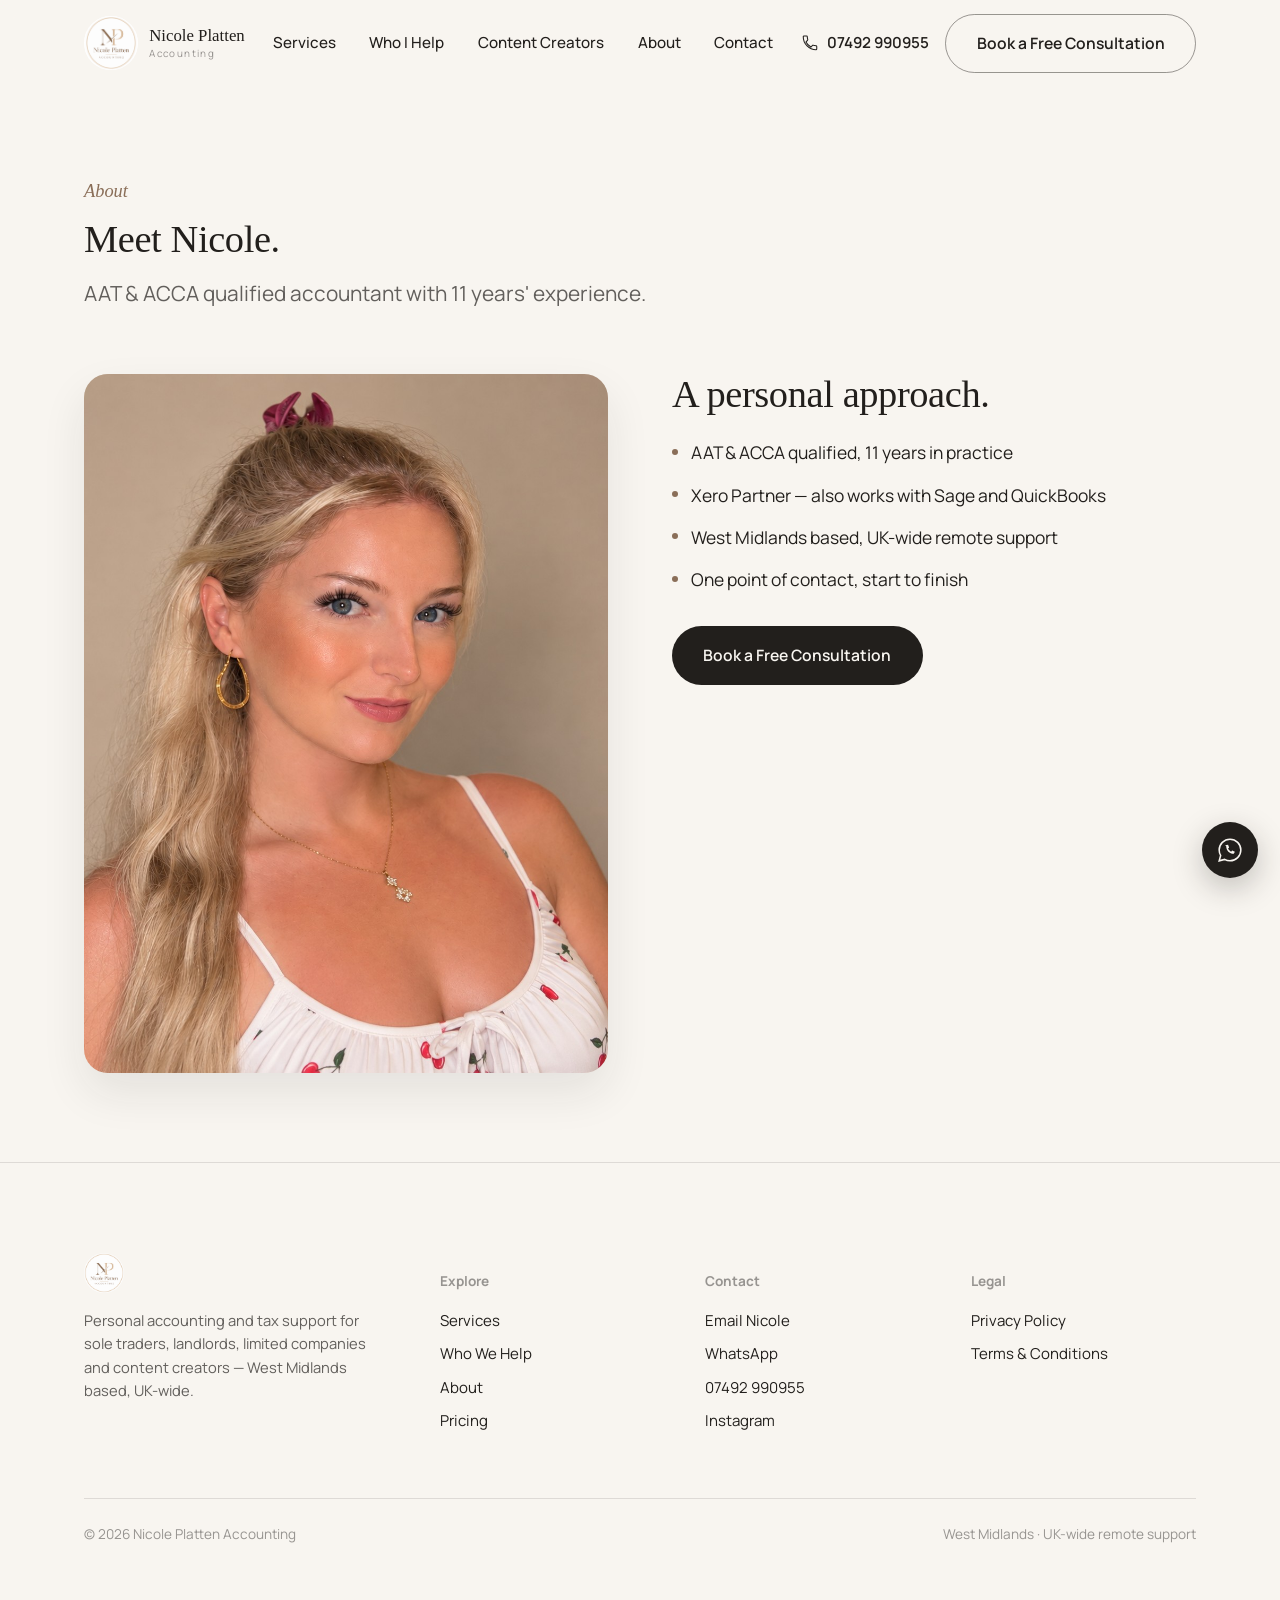
==== about.html @ aeb6a68a "Add files via upload" ====
<!DOCTYPE html>
<html lang="en-GB">
<head>
<meta charset="UTF-8">
<meta name="viewport" content="width=device-width, initial-scale=1">
<title>About Nicole | Nicole Platten Accounting</title>
<meta name="description" content="AAT & ACCA qualified accountant with 11 years' experience, based in the West Midlands and supporting clients UK-wide.">
<link rel="canonical" href="https://nicoleplattenaccounting.co.uk/about.html">
<meta name="theme-color" content="#F8F5F0">
<link rel="stylesheet" href="styles.css">
</head>
<body>
<a class="skip-link" href="#main">Skip to main content</a>
<header class="site-header">
  <div class="container">
    <a class="brand" href="index.html">
      <img src="assets/logo.png" alt="Nicole Platten Accounting logo" width="42" height="42">
      <span class="brand-word">Nicole Platten<span>Accounting</span></span>
    </a>
    <nav class="nav" aria-label="Primary">
      <a href="services.html">Services</a>
      <a href="who-we-help.html">Who I Help</a>
      <a href="content-creators.html">Content Creators</a>
      <a href="about.html">About</a>
      <a href="contact.html">Contact</a>
    </nav>
    <div class="header-actions">
      <a class="header-phone" href="tel:+447492990955" aria-label="Call Nicole on 07492 990955">
        <svg width="18" height="18" viewBox="0 0 24 24" fill="none"><path d="M6.6 10.8c1.4 2.8 3.8 5.1 6.6 6.6l2.2-2.2c.3-.3.7-.4 1-.2 1.1.4 2.3.6 3.6.6.6 0 1 .4 1 1V20c0 .6-.4 1-1 1C10.9 21 3 13.1 3 3.6c0-.6.4-1 1-1h3.4c.6 0 1 .4 1 1 0 1.3.2 2.5.6 3.6.1.4 0 .8-.2 1L6.6 10.8z" stroke="currentColor" stroke-width="1.4"/></svg>
        <span>07492 990955</span>
      </a>
      <a class="btn btn-secondary" href="contact.html">Book a Free Consultation</a>
      <button class="nav-toggle" aria-label="Open menu" aria-expanded="false">
        <svg width="26" height="18" viewBox="0 0 26 18" fill="none"><path d="M0 1H26" stroke="#221F1C" stroke-width="1.6"/><path d="M0 9H26" stroke="#221F1C" stroke-width="1.6"/><path d="M0 17H26" stroke="#221F1C" stroke-width="1.6"/></svg>
      </button>
    </div>
  </div>
</header>

<div class="mobile-nav" aria-hidden="true">
  <div class="mobile-nav-top">
    <a class="brand" href="index.html">
      <img src="assets/logo.png" alt="" width="36" height="36">
    </a>
    <button class="mobile-nav-close" aria-label="Close menu">
      <svg width="20" height="20" viewBox="0 0 20 20"><path d="M1 1L19 19M19 1L1 19" stroke="#221F1C" stroke-width="1.6"/></svg>
    </button>
  </div>
  <nav aria-label="Mobile">
    <a href="services.html">Services</a>
    <a href="who-we-help.html">Who I Help</a>
    <a href="content-creators.html">Content Creators</a>
    <a href="about.html">About</a>
    <a href="contact.html">Contact</a>
  </nav>
  <a class="header-phone" href="tel:+447492990955" style="margin-top:1.5rem;">
    <svg width="18" height="18" viewBox="0 0 24 24" fill="none"><path d="M6.6 10.8c1.4 2.8 3.8 5.1 6.6 6.6l2.2-2.2c.3-.3.7-.4 1-.2 1.1.4 2.3.6 3.6.6.6 0 1 .4 1 1V20c0 .6-.4 1-1 1C10.9 21 3 13.1 3 3.6c0-.6.4-1 1-1h3.4c.6 0 1 .4 1 1 0 1.3.2 2.5.6 3.6.1.4 0 .8-.2 1L6.6 10.8z" stroke="currentColor" stroke-width="1.4"/></svg>
    <span>07492 990955</span>
  </a>
  <a class="btn btn-primary" href="contact.html" style="margin-top:1rem;">Book a Free Consultation</a>
</div>

<main id="main">

  <section class="page-hero">
    <div class="container">
      <p class="eyebrow">About</p>
      <h1>Meet Nicole.</h1>
      <p class="lede">AAT &amp; ACCA qualified accountant with 11 years' experience.</p>
    </div>
  </section>
  <section class="section" style="padding-top:0;">
    <div class="container two-col">
      <div class="reveal">
        <div class="about-photo">
          <img src="assets/nicole-about.jpg" alt="Nicole Platten" onerror="this.style.display='none'; this.parentElement.classList.add('img-fallback')">
          <span class="initials" aria-hidden="true">NP</span>
        </div>
      </div>
      <div class="reveal">
        <h2>A personal approach.</h2>
        <ul class="plain-list">
          <li>AAT &amp; ACCA qualified, 11 years in practice</li>
          <li>Xero Partner — also works with Sage and QuickBooks</li>
          <li>West Midlands based, UK-wide remote support</li>
          <li>One point of contact, start to finish</li>
        </ul>
        <a class="btn btn-primary" href="contact.html" style="margin-top:2rem;">Book a Free Consultation</a>
      </div>
    </div>
  </section>

</main>
<footer class="site-footer">
  <div class="container">
    <div class="footer-grid">
      <div class="footer-brand">
        <img src="assets/logo.png" alt="Nicole Platten Accounting" width="40" height="40" style="border-radius:50%;">
        <p>Personal accounting and tax support for sole traders, landlords, limited companies and content creators — West Midlands based, UK-wide.</p>
      </div>
      <div><h4>Explore</h4><ul>
        <li><a href="services.html">Services</a></li>
        <li><a href="who-we-help.html">Who We Help</a></li>
        <li><a href="about.html">About</a></li>
        <li><a href="pricing.html">Pricing</a></li>
      </ul></div>
      <div><h4>Contact</h4><ul>
        <li><a href="mailto:nicoleplatten@outlook.com">Email Nicole</a></li>
        <li><a href="https://wa.me/447492990955">WhatsApp</a></li>
        <li><a href="tel:+447492990955">07492 990955</a></li>
        <li><a href="https://instagram.com/nicoleplattenaccounting">Instagram</a></li>
      </ul></div>
      <div><h4>Legal</h4><ul>
        <li><a href="privacy.html">Privacy Policy</a></li>
        <li><a href="terms.html">Terms &amp; Conditions</a></li>
      </ul></div>
    </div>
    <div class="footer-bottom">
      <span>© <span data-year></span> Nicole Platten Accounting</span>
      <span>West Midlands · UK-wide remote support</span>
    </div>
  </div>
</footer>

<a class="float-wa" href="https://wa.me/447492990955?text=Hi%20Nicole%2C%20I%27d%20like%20to%20book%20a%20consultation" aria-label="WhatsApp Nicole">
  <svg width="26" height="26" viewBox="0 0 24 24" fill="none"><path d="M12 2C6.48 2 2 6.48 2 12c0 1.85.5 3.58 1.36 5.07L2 22l5.06-1.33A9.94 9.94 0 0012 22c5.52 0 10-4.48 10-10S17.52 2 12 2z" stroke="currentColor" stroke-width="1.4"/><path d="M8.5 8.5c0 4 3 7 7 7l1-2-2.5-1-1 1c-1.2-.6-2.2-1.6-2.8-2.8l1-1-1-2.5-2.7.3z" fill="currentColor"/></svg>
</a>

<script src="script.js"></script>
</body>
</html>
---- styles.css ----
/* ============================================================
   Nicole Platten Accounting — Design System
   Palette: warm ivory / nude / taupe / charcoal
   Type: DM Serif Display (headlines) + Manrope (everything else)
   ============================================================ */

@import url('https://fonts.googleapis.com/css2?family=DM+Serif+Display:ital@0;1&family=Manrope:wght@400;500;600;700&display=swap');

:root{
  /* colour */
  --ivory: #F8F5F0;
  --nude: #EFE6DB;
  --taupe: #D8C8B8;
  --accent: #A88A73;
  --accent-deep: #8A6E58;
  --charcoal: #221F1C;
  --charcoal-70: rgba(34,31,28,.7);
  --charcoal-45: rgba(34,31,28,.45);
  --line: rgba(34,31,28,.12);
  --white: #FFFFFF;

  /* type */
  --serif: 'DM Serif Display', Georgia, serif;
  --sans: 'Manrope', -apple-system, BlinkMacSystemFont, 'Segoe UI', sans-serif;

  /* scale (clamp: mobile → desktop) */
  --fs-1: clamp(2.6rem, 5.4vw + 1rem, 5.4rem);
  --fs-2: clamp(2rem, 3.2vw + 1rem, 3.4rem);
  --fs-3: clamp(1.5rem, 1.6vw + 1rem, 2.1rem);
  --fs-4: clamp(1.05rem, .4vw + 1rem, 1.2rem);
  --fs-body: clamp(1rem, .2vw + .95rem, 1.09rem);
  --fs-small: .92rem;

  /* rhythm */
  --gutter: clamp(1.5rem, 5vw, 4rem);
  --section-pad: clamp(4.5rem, 9vw, 8.5rem);
  --radius: 14px;
  --radius-sm: 8px;
  --shadow: 0 20px 45px rgba(34,31,28,.09);
  --shadow-sm: 0 8px 20px rgba(34,31,28,.07);
  --ease: cubic-bezier(.22,.61,.36,1);
}

*,*::before,*::after{ box-sizing:border-box; }
html{ scroll-behavior:smooth; }
@media (prefers-reduced-motion: reduce){
  html{ scroll-behavior:auto; }
  *,*::before,*::after{ animation-duration:.001ms !important; animation-iteration-count:1 !important; transition-duration:.001ms !important; scroll-behavior:auto !important; }
}

body{
  margin:0;
  background:var(--ivory);
  color:var(--charcoal);
  font-family:var(--sans);
  font-size:var(--fs-body);
  line-height:1.6;
  -webkit-font-smoothing:antialiased;
}

img{ max-width:100%; display:block; }
a{ color:inherit; text-decoration:none; }
button{ font-family:inherit; cursor:pointer; }

h1,h2,h3{
  font-family:var(--serif);
  font-weight:400;
  line-height:1.08;
  margin:0;
  letter-spacing:-.01em;
}
h1{ font-size:var(--fs-1); }
h2{ font-size:var(--fs-2); }
h3{ font-size:var(--fs-3); }

p{ margin:0; }

.container{
  max-width:1240px;
  margin:0 auto;
  padding-inline:var(--gutter);
}

.section{ padding-block:var(--section-pad); }
.section--tight{ padding-block:clamp(2.5rem,5vw,4rem); }

.eyebrow{
  font-family:var(--serif);
  font-style:italic;
  font-size:1.15rem;
  color:var(--accent-deep);
}

.lede{
  font-size:clamp(1.05rem,1.2vw + .8rem,1.3rem);
  color:var(--charcoal-70);
  max-width:46ch;
}

/* ---------- buttons ---------- */
.btn{
  display:inline-flex;
  align-items:center;
  gap:.6rem;
  padding:1rem 1.9rem;
  font-weight:600;
  font-size:.98rem;
  border-radius:var(--radius);
  border:1px solid transparent;
  transition:transform .45s var(--ease), background-color .3s var(--ease), color .3s var(--ease), border-color .3s var(--ease);
  white-space:nowrap;
}
.btn:active{ transform:scale(.98); }
.btn-primary{ background:var(--charcoal); color:var(--ivory); border-radius:999px; }
.btn-primary:hover{ background:var(--accent-deep); }
.btn-secondary{ background:transparent; color:var(--charcoal); border-color:var(--charcoal-45); border-radius:999px; }
.btn-secondary:hover{ border-color:var(--charcoal); background:var(--charcoal); color:var(--ivory); }
.btn-ghost{ background:transparent; color:var(--ivory); border-color:rgba(248,245,240,.4); border-radius:999px; }
.btn-ghost:hover{ border-color:var(--ivory); }

/* header phone link */
.header-phone{
  display:flex; align-items:center; gap:.5rem; font-weight:600; font-size:.95rem;
  color:var(--charcoal);
}
.header-phone svg{ flex:none; }
@media (max-width:900px){ .header-phone span{ display:none; } }
.btn:focus-visible, a:focus-visible, button:focus-visible{
  outline:2px solid var(--accent-deep);
  outline-offset:3px;
}

/* ---------- header ---------- */
.site-header{
  position:sticky; top:0; z-index:60;
  background:rgba(248,245,240,.86);
  backdrop-filter:blur(10px);
  border-bottom:1px solid transparent;
  transition:border-color .4s var(--ease), box-shadow .4s var(--ease);
}
.site-header.is-scrolled{
  border-bottom-color:var(--line);
  box-shadow:0 8px 24px rgba(34,31,28,.04);
}
.site-header .container{
  display:flex; align-items:center; justify-content:space-between;
  padding-block:.85rem;
}
.brand{ display:flex; align-items:center; gap:.7rem; }
.brand img{ width:42px; height:42px; border-radius:50%; }
.brand-word{ font-family:var(--serif); font-size:1.2rem; }
.brand-word span{ display:block; font-family:var(--sans); font-size:.62rem; letter-spacing:.14em; color:var(--charcoal-45); }

.nav{ display:flex; align-items:center; gap:2.1rem; }
.nav a{ font-size:.95rem; font-weight:500; position:relative; padding-block:.2rem; }
.nav a::after{
  content:''; position:absolute; left:0; right:0; bottom:-2px; height:1px;
  background:var(--charcoal); transform:scaleX(0); transform-origin:left;
  transition:transform .35s var(--ease);
}
.nav a:hover::after{ transform:scaleX(1); }
.header-actions{ display:flex; align-items:center; gap:1rem; }
.nav-toggle{ display:none; background:none; border:none; padding:.4rem; }

@media (max-width:900px){
  .nav{ display:none; }
  .header-actions .btn-secondary{ display:none; }
  .nav-toggle{ display:block; }
}

/* mobile menu */
.mobile-nav{
  position:fixed; inset:0; z-index:70;
  background:var(--ivory);
  display:flex; flex-direction:column;
  padding:1.5rem var(--gutter) 3rem;
  transform:translateY(-100%);
  transition:transform .5s var(--ease);
}
.mobile-nav.is-open{ transform:translateY(0); }
.mobile-nav-top{ display:flex; justify-content:space-between; align-items:center; }
.mobile-nav nav{ display:flex; flex-direction:column; gap:0; margin-top:2.5rem; }
.mobile-nav nav a{
  font-family:var(--serif); font-size:2rem; padding-block:.7rem;
  border-bottom:1px solid var(--line);
}
.mobile-nav .btn{ margin-top:2rem; align-self:flex-start; }

/* ---------- hero ---------- */
.hero{ padding-top:clamp(3rem,7vw,6rem); padding-bottom:clamp(3rem,7vw,6rem); overflow:hidden; }
.hero .container{
  display:grid; grid-template-columns:1.15fr .85fr; gap:clamp(2rem,5vw,5rem); align-items:center;
}
.hero-kicker{
  display:flex; align-items:center; gap:.7rem; margin-bottom:1.6rem;
  font-size:.85rem; letter-spacing:.02em; color:var(--charcoal-70);
}
.hero-kicker::before{ content:''; width:28px; height:1px; background:var(--accent-deep); }
.hero h1{ opacity:0; transform:translateY(18px); }
.hero-copy p.lede{ margin-top:1.4rem; opacity:0; transform:translateY(14px); }
.hero-ctas{ display:flex; gap:1rem; flex-wrap:wrap; margin-top:2.3rem; opacity:0; transform:translateY(14px); }

.hero.is-ready h1,
.hero.is-ready .lede,
.hero.is-ready .hero-ctas{
  opacity:1; transform:none;
  transition:opacity .9s var(--ease), transform .9s var(--ease);
}
.hero.is-ready .lede{ transition-delay:.12s; }
.hero.is-ready .hero-ctas{ transition-delay:.24s; }

.hero-visual{ position:relative; }
.photo-block{
  position:relative;
  aspect-ratio:4/5;
  background:linear-gradient(155deg,var(--nude) 0%,var(--taupe) 100%);
  border-radius:var(--radius);
  overflow:hidden;
  display:flex; align-items:flex-end; justify-content:flex-start;
  transform:scale(1.04);
  opacity:0;
  box-shadow:var(--shadow);
}
.hero.is-ready .photo-block{
  transform:scale(1); opacity:1;
  transition:opacity 1.1s var(--ease), transform 1.1s var(--ease);
  transition-delay:.1s;
}
.photo-block img{ position:absolute; inset:0; width:100%; height:100%; object-fit:cover; }
.photo-block .initials{
  font-family:var(--serif); font-size:9rem; color:rgba(255,255,255,.55);
  position:absolute; top:50%; left:50%; transform:translate(-50%,-56%);
  user-select:none; display:none;
}
.photo-block.img-fallback .initials{ display:block; }
.photo-caption{
  position:relative; z-index:2; margin:0 0 1.6rem 1.6rem;
  background:rgba(248,245,240,.92); backdrop-filter:blur(6px);
  padding:.7rem 1.1rem; font-size:.85rem; max-width:230px;
  border-radius:var(--radius-sm);
}
.photo-caption strong{ display:block; font-family:var(--serif); font-size:1rem; font-weight:400; }
.floating-badge{
  position:absolute; z-index:3; bottom:-1.2rem; right:-1rem;
  background:var(--charcoal); color:var(--ivory);
  padding:1.1rem 1.4rem; border-radius:var(--radius); box-shadow:var(--shadow);
  text-align:center; min-width:110px;
}
.floating-badge strong{ display:block; font-family:var(--serif); font-size:1.7rem; }
.floating-badge span{ font-size:.72rem; color:rgba(248,245,240,.7); }
@media (max-width:560px){ .floating-badge{ right:.5rem; bottom:-1rem; padding:.8rem 1rem; } .floating-badge strong{ font-size:1.3rem; } }

/* trust bar */
.trust-bar{
  border-top:1px solid var(--line); border-bottom:1px solid var(--line);
}
.trust-bar .container{
  display:flex; flex-wrap:wrap; gap:clamp(1.5rem,4vw,3.5rem);
  justify-content:space-between; padding-block:2rem;
}
.trust-item{ display:flex; flex-direction:column; gap:.25rem; }
.trust-item strong{ font-family:var(--serif); font-size:1.35rem; }
.trust-item span{ font-size:.82rem; color:var(--charcoal-45); }

/* ---------- generic reveal ---------- */
.reveal{ opacity:0; transform:translateY(24px); transition:opacity .8s var(--ease), transform .8s var(--ease); }
.reveal.is-visible{ opacity:1; transform:none; }
.reveal-group .reveal:nth-child(2){ transition-delay:.08s; }
.reveal-group .reveal:nth-child(3){ transition-delay:.16s; }
.reveal-group .reveal:nth-child(4){ transition-delay:.24s; }

/* ---------- two-col intro ---------- */
.intro .container{
  display:grid; grid-template-columns:.9fr 1.1fr; gap:clamp(2rem,6vw,6rem); align-items:start;
}
.intro-list{ margin-top:2rem; display:grid; gap:1.1rem; }
.intro-list li{ display:flex; gap:.9rem; list-style:none; align-items:flex-start; }
.intro-list li::before{
  content:''; width:6px; height:6px; margin-top:.55rem; background:var(--accent-deep); border-radius:50%; flex:none;
}
.intro-list{ padding:0; }

/* ---------- who we help cards ---------- */
.card-grid{ display:grid; grid-template-columns:repeat(4,1fr); gap:1.3rem; margin-top:3rem; }
.who-card{
  background:var(--white); padding:2.2rem 1.8rem; position:relative;
  border-radius:var(--radius); box-shadow:var(--shadow-sm);
  transition:transform .4s var(--ease), box-shadow .4s var(--ease);
}
.who-card:hover{ transform:translateY(-6px); box-shadow:var(--shadow); }
.who-card .icon{
  width:46px; height:46px; border-radius:50%; background:var(--nude);
  display:flex; align-items:center; justify-content:center; margin-bottom:1.1rem;
  color:var(--accent-deep);
}
.who-card h3{ margin-block:0 .5rem; font-size:1.3rem; }
.who-card p{ color:var(--charcoal-70); font-size:.95rem; }

@media (max-width:900px){ .card-grid{ grid-template-columns:1fr 1fr; } }
@media (max-width:560px){ .card-grid{ grid-template-columns:1fr; } }

/* ---------- icon service cards ---------- */
.service-grid{ display:grid; grid-template-columns:repeat(3,1fr); gap:1.4rem; margin-top:3rem; }
.service-card{
  background:var(--white); padding:2.3rem 1.9rem; border-radius:var(--radius);
  box-shadow:var(--shadow-sm); transition:transform .4s var(--ease), box-shadow .4s var(--ease);
  display:flex; flex-direction:column; gap:.9rem;
}
.service-card:hover{ transform:translateY(-6px); box-shadow:var(--shadow); }
.service-card .icon{
  width:50px; height:50px; border-radius:50%; background:var(--nude);
  display:flex; align-items:center; justify-content:center; color:var(--accent-deep);
}
.service-card h3{ font-size:1.25rem; }
.service-card .arrow-link{ font-size:.88rem; font-weight:600; display:inline-flex; align-items:center; gap:.4rem; margin-top:.3rem; }
.service-card .arrow-link svg{ transition:transform .35s var(--ease); }
.service-card:hover .arrow-link svg{ transform:translateX(4px); }
@media (max-width:900px){ .service-grid{ grid-template-columns:1fr 1fr; } }
@media (max-width:560px){ .service-grid{ grid-template-columns:1fr; } }

/* ---------- stats bar ---------- */
.stats-bar{ display:grid; grid-template-columns:repeat(4,1fr); gap:1.3rem; margin-top:3rem; }
.stat-card{
  background:var(--charcoal); color:var(--ivory); padding:2rem 1.6rem; border-radius:var(--radius); text-align:center;
}
.stat-card strong{ display:block; font-family:var(--serif); font-size:2.4rem; }
.stat-card span{ font-size:.82rem; color:rgba(248,245,240,.65); }
@media (max-width:900px){ .stats-bar{ grid-template-columns:1fr 1fr; } }

/* ---------- star rating ---------- */
.stars{ color:var(--accent-deep); letter-spacing:.15em; font-size:1.1rem; margin-bottom:1rem; }

/* ---------- FAQ accordion ---------- */
.faq-list{ margin-top:2.5rem; max-width:800px; }
.faq-item{ border-bottom:1px solid var(--line); }
.faq-item summary{
  cursor:pointer; list-style:none; padding-block:1.3rem;
  display:flex; justify-content:space-between; align-items:center; gap:1rem;
  font-family:var(--serif); font-size:1.15rem;
}
.faq-item summary::-webkit-details-marker{ display:none; }
.faq-item summary::after{
  content:'+'; font-size:1.4rem; color:var(--accent-deep); flex:none;
  transition:transform .3s var(--ease);
}
.faq-item[open] summary::after{ transform:rotate(45deg); }
.faq-item p{ padding-bottom:1.3rem; color:var(--charcoal-70); max-width:65ch; }

/* ---------- creator section ---------- */
.creator{
  background:var(--charcoal); color:var(--ivory); position:relative; overflow:hidden;
}
.creator .container{ position:relative; z-index:1; display:grid; grid-template-columns:1.1fr .9fr; gap:clamp(2rem,6vw,5rem); align-items:center; }
.creator h2{ color:var(--ivory); }
.creator .lede{ color:rgba(248,245,240,.72); }
.platform-row{ display:flex; flex-wrap:wrap; gap:.6rem 1rem; margin-top:2rem; }
.platform-row span{
  font-size:.82rem; border:1px solid rgba(248,245,240,.28); padding:.45rem .9rem; border-radius:999px; color:rgba(248,245,240,.85);
}
.creator .btn-primary{ background:var(--accent); color:var(--charcoal); margin-top:2.2rem; }
.creator .btn-primary:hover{ background:var(--ivory); }
.creator-orb{
  aspect-ratio:1; border-radius:50%; max-width:340px; margin-inline:auto;
  background:radial-gradient(circle at 32% 28%, var(--taupe), var(--accent-deep) 60%, #4a3a2e 100%);
}

/* ---------- services ---------- */
.services-list{ margin-top:3rem; border-top:1px solid var(--line); }
.service-row{
  display:flex; justify-content:space-between; align-items:center; gap:1.6rem;
  padding-block:1.7rem; border-bottom:1px solid var(--line);
  transition:padding-left .4s var(--ease);
}
.service-row:hover{ padding-left:.6rem; }
.service-row h3{ font-size:1.6rem; }
.service-row .arrow{ font-size:1.4rem; transition:transform .4s var(--ease); }
.service-row:hover .arrow{ transform:translateX(6px); }

/* ---------- why pillars ---------- */
.pillars{ display:grid; grid-template-columns:repeat(4,1fr); gap:2.5rem; margin-top:3rem; }
.pillar span{ font-family:var(--serif); font-style:italic; color:var(--accent-deep); font-size:1.1rem; }
.pillar h3{ margin-top:.5rem; font-size:1.3rem; }
.pillar p{ margin-top:.6rem; color:var(--charcoal-70); font-size:.94rem; }
@media (max-width:900px){ .pillars{ grid-template-columns:1fr 1fr; } }
@media (max-width:560px){ .pillars{ grid-template-columns:1fr; } }

/* ---------- about ---------- */
.about .container{ display:grid; grid-template-columns:.85fr 1.15fr; gap:clamp(2rem,6vw,5rem); align-items:center; }
.about-photo{ aspect-ratio:3/4; background:linear-gradient(160deg,var(--taupe),var(--nude)); position:relative; overflow:hidden; border-radius:var(--radius); box-shadow:var(--shadow); }
.about-photo img{ position:absolute; inset:0; width:100%; height:100%; object-fit:cover; }
.about-photo .initials{ font-family:var(--serif); font-size:7rem; color:rgba(255,255,255,.55); position:absolute; inset:0; display:none; align-items:center; justify-content:center; }
.about-photo.img-fallback .initials{ display:flex; }
.credential-grid{ display:grid; grid-template-columns:1fr 1fr; gap:.9rem 1.6rem; margin-block:2rem; padding:0; }
.credential-grid li{ list-style:none; font-size:.92rem; display:flex; align-items:center; gap:.6rem; }
.credential-grid li::before{ content:'—'; color:var(--accent-deep); }

/* ---------- testimonials ---------- */
.testimonial-card{
  background:var(--nude); padding:clamp(2.2rem,5vw,3.5rem); margin-top:3rem;
  border-radius:var(--radius); max-width:760px;
}
.testimonial-card p{ font-family:var(--serif); font-size:clamp(1.3rem,2vw,1.7rem); line-height:1.4; }
.testimonial-card footer{ margin-top:1.4rem; font-size:.88rem; color:var(--charcoal-45); }

/* ---------- calculator ---------- */
.calc-panel{
  margin-top:3rem; background:var(--charcoal); color:var(--ivory); border-radius:var(--radius);
  padding:clamp(2rem,5vw,3.5rem); display:grid; grid-template-columns:1fr 1fr; gap:2.5rem;
}
.calc-panel label{ display:block; font-size:.85rem; color:rgba(248,245,240,.65); margin-bottom:.5rem; }
.calc-panel input, .calc-panel select{
  width:100%; background:transparent; border:none; border-bottom:1px solid rgba(248,245,240,.35);
  color:var(--ivory); font-size:1.4rem; font-family:var(--serif); padding-block:.5rem; margin-bottom:1.6rem;
}
.calc-panel input:focus, .calc-panel select:focus{ outline:none; border-color:var(--ivory); }
.calc-result{ display:flex; flex-direction:column; justify-content:center; }
.calc-result .figure{ font-family:var(--serif); font-size:clamp(2.2rem,5vw,3.4rem); color:var(--accent); }
.calc-result p{ color:rgba(248,245,240,.65); font-size:.88rem; margin-top:.8rem; }
@media (max-width:800px){ .calc-panel{ grid-template-columns:1fr; } }

/* ---------- instagram ---------- */
.insta-grid{ display:grid; grid-template-columns:repeat(6,1fr); gap:.6rem; margin-top:2.5rem; }
.insta-grid div{
  aspect-ratio:1; background:linear-gradient(160deg,var(--nude),var(--taupe));
  position:relative; overflow:hidden; border-radius:var(--radius-sm);
}
.insta-grid div span{
  position:absolute; inset:0; display:flex; align-items:center; justify-content:center;
  font-family:var(--serif); font-style:italic; color:rgba(255,255,255,.6); font-size:.85rem; text-align:center; padding:.6rem;
}
@media (max-width:900px){ .insta-grid{ grid-template-columns:repeat(3,1fr); } }

/* ---------- final CTA ---------- */
.final-cta{
  background:linear-gradient(160deg,var(--charcoal),#3a322b);
  color:var(--ivory); text-align:center;
}
.final-cta h2{ color:var(--ivory); }
.final-cta .lede{ color:rgba(248,245,240,.72); margin-inline:auto; }
.final-cta .hero-ctas{ justify-content:center; opacity:1; transform:none; }

/* ---------- footer ---------- */
.site-footer{ border-top:1px solid var(--line); padding-block:var(--section-pad); }
.footer-grid{ display:grid; grid-template-columns:1.4fr 1fr 1fr 1fr; gap:2.5rem; }
.footer-grid h4{ font-size:.85rem; margin-bottom:1rem; color:var(--charcoal-45); }
.footer-grid ul{ list-style:none; padding:0; margin:0; display:grid; gap:.6rem; font-size:.94rem; }
.footer-brand p{ color:var(--charcoal-70); margin-top:1rem; max-width:32ch; font-size:.92rem; }
.footer-bottom{
  margin-top:4rem; padding-top:1.6rem; border-top:1px solid var(--line);
  display:flex; justify-content:space-between; flex-wrap:wrap; gap:1rem; font-size:.85rem; color:var(--charcoal-45);
}
@media (max-width:800px){ .footer-grid{ grid-template-columns:1fr 1fr; } }

/* ---------- floating whatsapp ---------- */
.float-wa{
  position:fixed; right:1.4rem; bottom:1.4rem; z-index:55;
  width:56px; height:56px; border-radius:50%;
  background:var(--charcoal); color:var(--ivory);
  display:flex; align-items:center; justify-content:center;
  box-shadow:0 10px 30px rgba(34,31,28,.25);
  transition:transform .35s var(--ease);
}
.float-wa:hover{ transform:scale(1.07); }

/* ---------- interior page hero ---------- */
.page-hero{ padding-block:clamp(3.5rem,7vw,6rem) clamp(2.5rem,5vw,4rem); }
.page-hero .eyebrow{ display:block; margin-bottom:.8rem; }
.page-hero h1{ font-size:var(--fs-2); }
.page-hero .lede{ margin-top:1rem; }

/* ---------- simple content blocks ---------- */
.two-col{ display:grid; grid-template-columns:1fr 1fr; gap:clamp(2rem,5vw,4rem); align-items:start; }
@media (max-width:900px){ .two-col{ grid-template-columns:1fr; } }

.plain-list{ padding:0; margin:1.5rem 0 0; display:grid; gap:.9rem; }
.plain-list li{ list-style:none; display:flex; gap:.8rem; align-items:flex-start; }
.plain-list li::before{ content:''; width:6px; height:6px; margin-top:.6rem; background:var(--accent-deep); border-radius:50%; flex:none; }

/* ---------- contact form ---------- */
.contact-form{ display:grid; gap:1.3rem; margin-top:1rem; }
.contact-form label{ display:block; font-size:.88rem; margin-bottom:.4rem; color:var(--charcoal-70); }
.contact-form input, .contact-form select, .contact-form textarea{
  width:100%; padding:.85rem 1rem; border:1px solid var(--line); border-radius:var(--radius-sm);
  background:var(--white); font-family:var(--sans); font-size:1rem; color:var(--charcoal);
}
.contact-form textarea{ min-height:130px; resize:vertical; }
.contact-form input:focus, .contact-form select:focus, .contact-form textarea:focus{
  outline:none; border-color:var(--accent-deep);
}
.contact-methods{ display:grid; gap:1rem; margin-top:1.5rem; }
.contact-method{
  display:flex; align-items:center; gap:1rem; background:var(--white); padding:1.3rem 1.5rem;
  border-radius:var(--radius); box-shadow:var(--shadow-sm);
}
.contact-method .icon{ width:44px; height:44px; border-radius:50%; background:var(--nude); display:flex; align-items:center; justify-content:center; color:var(--accent-deep); flex:none; }
.contact-method strong{ display:block; font-size:.95rem; }
.contact-method span{ font-size:.85rem; color:var(--charcoal-45); }

/* utility */
.text-center{ text-align:center; }
.mx-auto{ margin-inline:auto; }
.skip-link{
  position:absolute; left:-999px; top:auto;
  background:var(--charcoal); color:var(--ivory); padding:.8rem 1.2rem; z-index:100;
}
.skip-link:focus{ left:1rem; top:1rem; }

@media (max-width:900px){
  .hero .container, .intro .container, .creator .container, .about .container{ grid-template-columns:1fr; }
  .hero-visual{ order:-1; }
  .service-row{ grid-template-columns:auto 1fr; }
  .service-row .arrow{ display:none; }
}

/* ============================================================
   2026 homepage refinement — premium, calmer, broader positioning
   ============================================================ */
@import url('https://fonts.googleapis.com/css2?family=Manrope:wght@400;500;600;700&family=Playfair+Display:wght@400;500;600&display=swap');

:root{
  --serif:'Playfair Display', Georgia, serif;
  --fs-1:clamp(2.35rem,4.2vw,4.35rem);
  --fs-2:clamp(1.95rem,3vw,3.2rem);
  --section-pad:clamp(4rem,7vw,7rem);
}

.hero{padding-top:clamp(2.6rem,5vw,4.6rem);padding-bottom:clamp(3.2rem,6vw,5rem);}
.hero .container{grid-template-columns:minmax(0,1fr) minmax(340px,.72fr);gap:clamp(2.5rem,6vw,6rem);}
.hero-copy{max-width:720px;}
.hero h1{font-weight:500;line-height:1.04;letter-spacing:-.035em;max-width:13.5ch;text-wrap:balance;}
.hero .lede{max-width:56ch;line-height:1.7;}
.hero-kicker{text-transform:uppercase;letter-spacing:.12em;font-size:.74rem;font-weight:600;}
.photo-block{aspect-ratio:4/4.65;border-radius:24px;background:var(--nude);}
.photo-block img{object-position:center 32%;}
.photo-caption{margin:0 0 1rem 1rem;border-radius:12px;}
.floating-badge{border-radius:18px;}

.brand img{width:54px;height:54px;object-fit:contain;border-radius:50%;background:#fff;}
.brand-word{font-size:1.05rem;line-height:1.1;}
.brand-word span{margin-top:.18rem;}

.credential-strip{border-top:1px solid var(--line);border-bottom:1px solid var(--line);background:rgba(255,255,255,.34);}
.credential-strip .container{display:grid;grid-template-columns:repeat(5,1fr);align-items:center;padding-block:1.55rem;}
.credential-mark{min-height:66px;padding:.35rem 1.35rem;display:flex;flex-direction:column;justify-content:center;align-items:center;text-align:center;border-right:1px solid var(--line);gap:.12rem;}
.credential-mark:last-child{border-right:0;}
.credential-wordmark{font-family:var(--sans);font-weight:700;letter-spacing:.06em;font-size:1.5rem;line-height:1;color:var(--charcoal);}
.xero-wordmark{font-weight:500;letter-spacing:-.05em;font-size:1.7rem;}
.credential-mark strong{font-family:var(--serif);font-size:1.5rem;font-weight:500;line-height:1;}
.credential-mark span:last-child{font-size:.72rem;color:var(--charcoal-45);letter-spacing:.04em;margin-top:.35rem;}

.section-heading{display:grid;gap:1rem;max-width:780px;}
.section-heading .eyebrow{margin-bottom:-.2rem;}
.section-heading .lede{max-width:62ch;}
.card-grid{margin-top:2.5rem;}
.who-card{padding:2rem 1.75rem;border:1px solid rgba(34,31,28,.06);box-shadow:none;}
.who-card:hover{box-shadow:var(--shadow-sm);transform:translateY(-4px);}
.who-card:nth-child(3){background:linear-gradient(155deg,#fff 0%,#f5eee7 100%);}

.creator{margin-inline:clamp(.8rem,2vw,2rem);border-radius:28px;overflow:hidden;}
.creator .container{padding-block:clamp(4rem,7vw,6rem);}
.creator h2{font-size:clamp(2rem,3.5vw,3.6rem);max-width:16ch;}
.eyebrow-light{color:rgba(248,245,240,.72);font-style:normal;font-family:var(--sans);font-size:.78rem;text-transform:uppercase;letter-spacing:.13em;font-weight:600;margin-bottom:1rem;}

.about-photo{border-radius:24px;overflow:hidden;}
.about-photo img{object-position:center 28%;}

@media(max-width:900px){
  .hero .container{grid-template-columns:1fr;}
  .hero-copy{max-width:760px;}
  .hero h1{max-width:15ch;}
  .hero-visual{max-width:560px;width:100%;}
  .credential-strip .container{grid-template-columns:repeat(3,1fr);}
  .credential-mark{border-bottom:1px solid var(--line);}
  .credential-mark:nth-child(3){border-right:0;}
  .credential-mark:nth-child(4),.credential-mark:nth-child(5){border-bottom:0;}
}

@media(max-width:600px){
  :root{--fs-1:clamp(2.25rem,10.2vw,3rem);--fs-2:clamp(1.85rem,8vw,2.55rem);}
  .site-header .container{padding-block:.65rem;}
  .brand img{width:46px;height:46px;}
  .brand-word{display:none;}
  .hero{padding-top:2rem;}
  .hero h1{letter-spacing:-.025em;max-width:12ch;}
  .hero-ctas{gap:.75rem;}
  .hero-ctas .btn{width:100%;justify-content:center;}
  .hero-visual{margin-top:.5rem;}
  .photo-block{aspect-ratio:4/4.5;}
  .credential-strip .container{grid-template-columns:repeat(2,1fr);padding-inline:.7rem;}
  .credential-mark{min-height:72px;border-right:1px solid var(--line);border-bottom:1px solid var(--line);padding:.65rem .5rem;}
  .credential-mark:nth-child(2n){border-right:0;}
  .credential-mark:nth-child(3){border-right:1px solid var(--line);}
  .credential-mark:nth-child(4){border-right:0;}
  .credential-mark:nth-child(5){grid-column:1/-1;border-right:0;border-bottom:0;}
  .creator{margin-inline:.65rem;border-radius:20px;}
}
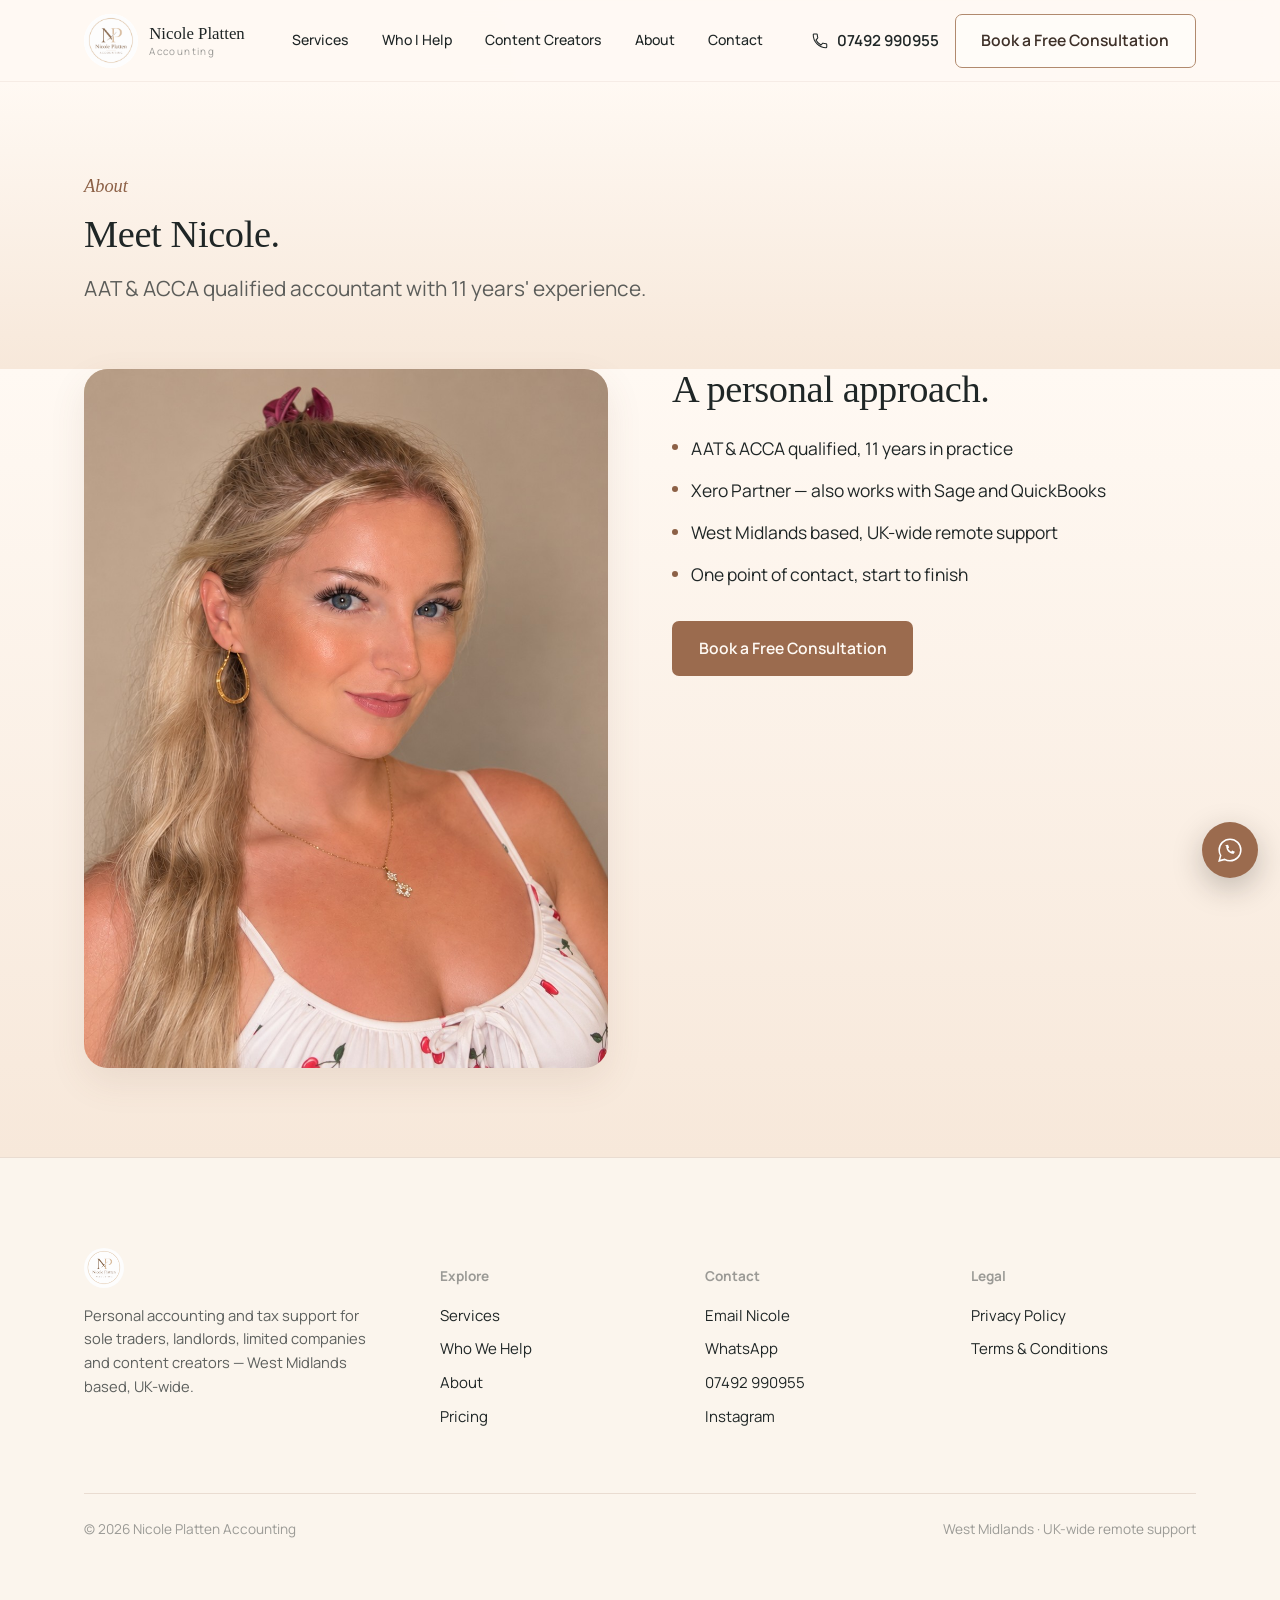
==== commit 8faa53c2: "Add files via upload" ====
--- a/about.html
+++ b/about.html
@@ -7,7 +7,7 @@
 <meta name="description" content="AAT & ACCA qualified accountant with 11 years' experience, based in the West Midlands and supporting clients UK-wide.">
 <link rel="canonical" href="https://nicoleplattenaccounting.co.uk/about.html">
 <meta name="theme-color" content="#F8F5F0">
-<link rel="stylesheet" href="styles.css">
+<link rel="stylesheet" href="styles.css?v=4.0">
 </head>
 <body>
 <a class="skip-link" href="#main">Skip to main content</a>
@@ -126,6 +126,6 @@
   <svg width="26" height="26" viewBox="0 0 24 24" fill="none"><path d="M12 2C6.48 2 2 6.48 2 12c0 1.85.5 3.58 1.36 5.07L2 22l5.06-1.33A9.94 9.94 0 0012 22c5.52 0 10-4.48 10-10S17.52 2 12 2z" stroke="currentColor" stroke-width="1.4"/><path d="M8.5 8.5c0 4 3 7 7 7l1-2-2.5-1-1 1c-1.2-.6-2.2-1.6-2.8-2.8l1-1-1-2.5-2.7.3z" fill="currentColor"/></svg>
 </a>
 
-<script src="script.js"></script>
+<script src="script.js?v=4.0"></script>
 </body>
 </html>
--- a/styles.css
+++ b/styles.css
@@ -554,7 +554,6 @@
 .card-grid{margin-top:2.5rem;}
 .who-card{padding:2rem 1.75rem;border:1px solid rgba(34,31,28,.06);box-shadow:none;}
 .who-card:hover{box-shadow:var(--shadow-sm);transform:translateY(-4px);}
-.who-card:nth-child(3){background:linear-gradient(155deg,#fff 0%,#f5eee7 100%);}
 
 .creator{margin-inline:clamp(.8rem,2vw,2rem);border-radius:28px;overflow:hidden;}
 .creator .container{padding-block:clamp(4rem,7vw,6rem);}
@@ -594,3 +593,395 @@
   .credential-mark:nth-child(5){grid-column:1/-1;border-right:0;border-bottom:0;}
   .creator{margin-inline:.65rem;border-radius:20px;}
 }
+
+
+/* ============================================================
+   Mobile-first redesign — intentionally distinct from desktop
+   ============================================================ */
+@media(max-width:600px){
+  body{overflow-x:hidden;}
+  .container{width:min(100% - 1.5rem, var(--container));}
+
+  /* Mobile hero: copy first, compact portrait second */
+  .hero{padding:1.55rem 0 2.4rem;}
+  .hero .container{display:flex;flex-direction:column;gap:0;}
+  .hero-copy{order:1;width:100%;}
+  .hero-visual{order:2;width:100%;max-width:none;margin:1.4rem 0 0;display:flex;justify-content:flex-end;}
+  .hero-kicker{font-size:.67rem;letter-spacing:.105em;margin-bottom:1rem;line-height:1.45;}
+  .hero-kicker::before{width:20px;}
+  .hero h1{font-size:clamp(2rem,9.4vw,2.72rem);line-height:1.02;letter-spacing:-.032em;max-width:11.5ch;}
+  .hero-copy p.lede{font-size:.98rem;line-height:1.62;margin-top:1rem;max-width:35ch;}
+  .hero-ctas{margin-top:1.35rem;display:grid;grid-template-columns:1fr 1fr;gap:.65rem;}
+  .hero-ctas .btn{width:auto;min-height:46px;padding:.78rem .72rem;font-size:.78rem;line-height:1.2;text-align:center;}
+  .hero-visual .photo-block{width:44%;min-width:142px;max-width:178px;aspect-ratio:4/5;border-radius:18px;box-shadow:0 10px 30px rgba(34,31,28,.10);}
+  .hero-visual .photo-block img{object-position:center 25%;}
+  .hero-visual .photo-caption,.hero-visual .floating-badge{display:none;}
+
+  /* Credentials: 3 qualification marks + 2 compact proof points */
+  .credential-strip{margin-top:0;background:var(--white);}
+  .credential-strip .container{display:grid;grid-template-columns:repeat(6,1fr);padding:.7rem 0;gap:0;}
+  .credential-mark{min-height:64px;padding:.55rem .2rem;border-right:1px solid var(--line);border-bottom:1px solid var(--line);}
+  .credential-mark:nth-child(1),.credential-mark:nth-child(2),.credential-mark:nth-child(3){grid-column:span 2;}
+  .credential-mark:nth-child(3){border-right:0;}
+  .credential-mark:nth-child(4),.credential-mark:nth-child(5){grid-column:span 3;border-bottom:0;}
+  .credential-mark:nth-child(4){border-right:1px solid var(--line);}
+  .credential-mark:nth-child(5){border-right:0;}
+  .credential-wordmark{font-size:1.18rem;}
+  .xero-wordmark{font-size:1.35rem;}
+  .credential-mark strong{font-size:1.15rem;}
+  .credential-mark span:last-child{font-size:.62rem;line-height:1.2;margin-top:.26rem;letter-spacing:.02em;}
+
+  /* Sections are shorter and denser on phones */
+  .section{padding-block:3.3rem;}
+  .section-heading{gap:.72rem;}
+  .section-heading h2{font-size:clamp(1.72rem,7.8vw,2.18rem);line-height:1.06;}
+  .section-heading .lede{font-size:.93rem;line-height:1.55;}
+
+  /* Who I help: 2 x 2 grid instead of a long list */
+  .card-grid{grid-template-columns:repeat(2,minmax(0,1fr));gap:.72rem;margin-top:1.7rem;}
+  .who-card{padding:1.1rem .92rem;min-height:150px;border-radius:16px;display:flex;flex-direction:column;align-items:flex-start;}
+  .who-card .icon{width:36px;height:36px;margin-bottom:.75rem;}
+  .who-card h3{font-size:1.02rem;margin-bottom:.38rem;}
+  .who-card p{font-size:.78rem;line-height:1.42;}
+
+  /* Services: 2-column utility grid, not six stacked panels */
+  .service-grid{grid-template-columns:repeat(2,minmax(0,1fr));gap:.72rem;margin-top:1.7rem;}
+  .service-card{padding:1.05rem .9rem;min-height:126px;border-radius:16px;gap:.55rem;}
+  .service-card .icon{width:36px;height:36px;}
+  .service-card h3{font-size:1rem;line-height:1.15;}
+  .service-card .arrow-link{font-size:.72rem;margin-top:auto;}
+
+  /* Creator section remains premium but no longer dominates */
+  .creator{margin:.2rem .55rem;border-radius:18px;}
+  .creator .container{padding:2.8rem 1.05rem;display:block;}
+  .creator h2{font-size:1.95rem;line-height:1.05;max-width:10ch;}
+  .creator .lede{font-size:.9rem;line-height:1.55;max-width:34ch;}
+  .creator-orb{display:none;}
+  .platform-row{margin-top:1.35rem;gap:.45rem;}
+  .platform-row span{font-size:.7rem;padding:.36rem .65rem;}
+  .creator .btn-primary{margin-top:1.5rem;width:auto;}
+
+  /* Avoid repeating the same portrait twice on one mobile page */
+  .about .container{display:block;}
+  .about .container>div:first-child{display:none;}
+  .about .container>div:last-child{max-width:100%;}
+  .about .credential-grid{grid-template-columns:1fr;gap:.65rem;margin-block:1.5rem;}
+
+  /* Proof cards stay as a compact 2x2 grid */
+  .stats-bar{grid-template-columns:repeat(2,minmax(0,1fr));gap:.7rem;margin-top:1.7rem;}
+  .stat-card{padding:1.25rem .75rem;border-radius:16px;}
+  .stat-card strong{font-size:1.65rem;}
+  .stat-card span{font-size:.7rem;line-height:1.3;}
+}
+
+@media(max-width:360px){
+  .hero-ctas{grid-template-columns:1fr;}
+  .hero-visual .photo-block{width:48%;}
+  .card-grid,.service-grid{gap:.58rem;}
+  .who-card,.service-card{padding:.95rem .78rem;}
+}
+
+/* ============================================================
+   Mobile redesign v3.1 — visibly different from desktop
+   ============================================================ */
+@media (max-width: 600px){
+  /* Header: compact, brand-led */
+  .site-header .container{min-height:62px;padding:.5rem .8rem;}
+  .brand img{width:42px;height:42px;}
+  .header-actions .btn,.header-phone{display:none;}
+  .nav-toggle{display:inline-flex;align-items:center;justify-content:center;}
+
+  /* Hero: no giant portrait. Copy dominates; portrait becomes a small profile card */
+  .hero{padding:1.25rem 0 1.8rem;background:linear-gradient(180deg,var(--ivory) 0%,rgba(232,221,210,.32) 100%);}
+  .hero .container{display:grid;grid-template-columns:1fr;gap:0;}
+  .hero-copy{order:1;}
+  .hero-kicker{font-size:.63rem;letter-spacing:.11em;margin-bottom:.8rem;}
+  .hero h1{font-size:clamp(1.9rem,8.2vw,2.38rem);line-height:1.04;max-width:13ch;letter-spacing:-.026em;}
+  .hero-copy p.lede{font-size:.93rem;line-height:1.58;margin-top:.9rem;max-width:34ch;}
+  .hero-ctas{margin-top:1.15rem;display:grid;grid-template-columns:1fr;gap:.55rem;}
+  .hero-ctas .btn{min-height:44px;width:100%;font-size:.79rem;padding:.72rem 1rem;}
+  .hero-visual{order:2;margin-top:1.05rem!important;width:100%;display:block!important;}
+  .hero-visual .photo-block{
+    width:100%!important;max-width:none!important;min-width:0!important;height:92px!important;aspect-ratio:auto!important;
+    border-radius:15px!important;display:grid;grid-template-columns:74px 1fr;align-items:center;overflow:hidden;
+    background:rgba(255,255,255,.72);border:1px solid var(--line);box-shadow:none!important;padding:.55rem .7rem;
+  }
+  .hero-visual .photo-block img{
+    position:relative!important;inset:auto!important;width:74px!important;height:74px!important;border-radius:12px;
+    object-fit:cover;object-position:center 24%;grid-column:1;
+  }
+  .hero-visual .photo-caption{
+    display:block!important;position:static!important;background:transparent!important;box-shadow:none!important;
+    margin:0 0 0 .8rem!important;padding:0!important;color:var(--charcoal)!important;grid-column:2;
+    font-size:.76rem;line-height:1.35;
+  }
+  .hero-visual .photo-caption strong{display:block;font-size:.9rem;margin-bottom:.16rem;}
+  .hero-visual .floating-badge{display:none!important;}
+
+  /* Qualification / trust block: even 2-column tiles, no half-populated row */
+  .credential-strip{background:var(--white);border-top:1px solid var(--line);border-bottom:1px solid var(--line);}
+  .credential-strip .container{display:grid!important;grid-template-columns:repeat(2,minmax(0,1fr))!important;padding:.7rem!important;gap:.55rem!important;}
+  .credential-mark,.credential-mark:nth-child(n){
+    grid-column:auto!important;min-height:74px!important;border:1px solid var(--line)!important;border-radius:14px!important;
+    background:var(--ivory);padding:.7rem .45rem!important;display:flex;align-items:center;justify-content:center;text-align:center;
+  }
+  .credential-mark:last-child{grid-column:1/-1!important;min-height:64px!important;}
+  .credential-wordmark{font-size:1.16rem!important;}
+  .xero-wordmark{font-size:1.28rem!important;}
+  .credential-mark strong{font-size:1.08rem!important;}
+  .credential-mark span:last-child{font-size:.64rem!important;margin-top:.2rem!important;}
+
+  /* Section rhythm is much tighter on phones */
+  .section{padding-block:2.75rem!important;}
+  .section-heading{gap:.58rem!important;}
+  .section-heading h2{font-size:clamp(1.55rem,7vw,1.95rem)!important;line-height:1.09!important;}
+  .section-heading .lede{font-size:.88rem!important;line-height:1.5!important;}
+
+  /* Who I help: true 2x2 dashboard */
+  .card-grid{display:grid!important;grid-template-columns:repeat(2,minmax(0,1fr))!important;gap:.58rem!important;margin-top:1.35rem!important;}
+  .who-card{min-height:132px!important;padding:.9rem .8rem!important;border-radius:14px!important;}
+  .who-card .icon{width:32px!important;height:32px!important;margin-bottom:.55rem!important;}
+  .who-card h3{font-size:.95rem!important;margin-bottom:.25rem!important;}
+  .who-card p{font-size:.72rem!important;line-height:1.34!important;}
+
+  /* Services: compact app-like tiles, two across */
+  .service-grid{display:grid!important;grid-template-columns:repeat(2,minmax(0,1fr))!important;gap:.58rem!important;margin-top:1.35rem!important;}
+  .service-card{min-height:108px!important;padding:.85rem .78rem!important;border-radius:14px!important;gap:.35rem!important;}
+  .service-card .icon{width:32px!important;height:32px!important;}
+  .service-card h3{font-size:.92rem!important;}
+  .service-card .arrow-link{font-size:.66rem!important;}
+
+  /* Broad support feature: same premium visual language, but no creator-first positioning */
+  .creator.broad-support{margin:.2rem .5rem!important;border-radius:18px!important;}
+  .creator.broad-support .container{padding:2.35rem 1rem!important;display:block!important;}
+  .creator.broad-support h2{font-size:1.72rem!important;line-height:1.08!important;max-width:14ch!important;}
+  .creator.broad-support .lede{font-size:.86rem!important;line-height:1.5!important;max-width:36ch!important;}
+  .creator.broad-support .creator-orb{display:none!important;}
+  .audience-row{display:grid!important;grid-template-columns:1fr 1fr;gap:.45rem!important;margin-top:1.15rem!important;}
+  .audience-row span{text-align:center;font-size:.68rem!important;padding:.48rem .5rem!important;}
+  .creator.broad-support .btn-primary{margin-top:1.25rem!important;}
+
+  /* Do not repeat Nicole's portrait on mobile */
+  .about .container>div:first-child{display:none!important;}
+  .about .container>div:last-child{width:100%!important;}
+
+  /* Proof points remain compact */
+  .stats-bar{grid-template-columns:repeat(2,minmax(0,1fr))!important;gap:.58rem!important;margin-top:1.35rem!important;}
+  .stat-card{padding:1rem .65rem!important;min-height:92px!important;}
+
+  /* Footer reduced in height */
+  .footer-grid{grid-template-columns:1fr 1fr!important;gap:1.5rem 1rem!important;}
+  .footer-brand{grid-column:1/-1;}
+  .footer-bottom{margin-top:2rem!important;}
+}
+
+/* ============================================================
+   V4 — Soft Luxury Curves homepage direction
+   ============================================================ */
+@import url('https://fonts.googleapis.com/css2?family=Cormorant+Garamond:wght@500;600&family=Manrope:wght@400;500;600&family=Allura&display=swap');
+
+:root{
+  --ivory:#fbf5ed;
+  --ivory-2:#fffaf4;
+  --nude:#f0dfcf;
+  --nude-2:#ead1bb;
+  --taupe:#d7bca4;
+  --accent:#a77758;
+  --accent-deep:#8c6046;
+  --charcoal:#1f2626;
+  --charcoal-70:rgba(31,38,38,.72);
+  --charcoal-45:rgba(31,38,38,.44);
+  --line:rgba(140,96,70,.17);
+  --white:#fffdf9;
+  --serif:'Cormorant Garamond', Georgia, serif;
+  --sans:'Manrope', Arial, sans-serif;
+  --script:'Allura', cursive;
+  --radius:14px;
+  --shadow:0 14px 36px rgba(116,82,59,.10);
+}
+body{
+  background:
+    radial-gradient(circle at 12% 8%, rgba(236,213,193,.24), transparent 24rem),
+    radial-gradient(circle at 90% 30%, rgba(240,220,203,.22), transparent 28rem),
+    var(--ivory);
+  color:var(--charcoal);
+}
+.site-header{background:rgba(255,250,244,.9);border-bottom:1px solid rgba(140,96,70,.08)}
+.brand-logo img{width:132px!important;height:58px!important;object-fit:contain!important;border-radius:0!important}
+.nav a{font-size:.88rem}
+.nav a.active::after{transform:scaleX(1)}
+.btn{border-radius:7px;padding:.85rem 1.6rem}
+.btn-primary{background:#9b6b4e;color:#fffaf4;border-radius:7px}
+.btn-primary:hover{background:#7d543e}
+.btn-secondary{border-color:#b18a6e;color:#3e3028;background:rgba(255,255,255,.35);border-radius:7px}
+.btn-secondary:hover{background:#fff8f1;color:#6e4b39;border-color:#9b6b4e}
+
+.home-v4 .container{max-width:1220px}
+.home-v4 h1,.home-v4 h2,.home-v4 h3{font-family:var(--serif);color:#1b2525}
+.home-v4 h2{font-size:clamp(2.25rem,4.6vw,4.15rem);letter-spacing:-.035em}
+.home-v4 .section{padding-block:clamp(3.3rem,6vw,6rem)}
+.home-v4 .section-heading.center{text-align:center;max-width:720px;margin:0 auto 2.2rem}
+.home-v4 .section-heading.center p{color:#5f5d58;margin-top:.35rem}
+
+.hero-luxe{
+  position:relative;
+  overflow:hidden;
+  padding:clamp(2rem,5vw,4.5rem) 0 clamp(2.4rem,5vw,4.6rem);
+  background:
+    radial-gradient(circle at 18% 14%,rgba(242,220,201,.45),transparent 25%),
+    radial-gradient(circle at 78% 22%,rgba(244,224,207,.35),transparent 25%),
+    linear-gradient(180deg,#fffaf5 0%,#fbf3e9 100%);
+}
+.hero-luxe::before,
+.hero-luxe::after{
+  content:"";position:absolute;z-index:0;pointer-events:none;border-radius:50%;
+  border:1px solid rgba(191,145,112,.17);width:720px;height:250px;transform:rotate(-8deg);
+}
+.hero-luxe::before{left:-180px;top:50px}
+.hero-luxe::after{right:-210px;bottom:-40px;transform:rotate(10deg)}
+.hero-grid{display:grid;grid-template-columns:1.02fr .98fr;align-items:center;gap:clamp(2.5rem,5vw,5.5rem);position:relative;z-index:2}
+.hero-copy{padding:1rem 0}
+.hero-kicker{font-size:.78rem!important;letter-spacing:.06em!important;color:#8f6348!important;margin-bottom:1rem!important;display:block!important}
+.hero-kicker::before{display:none!important}
+.hero-luxe h1{font-size:clamp(3.4rem,5.5vw,6.4rem)!important;line-height:.88!important;letter-spacing:-.055em!important;max-width:8.6ch}
+.hero-luxe .lede{font-size:1.06rem;line-height:1.48;max-width:44ch;margin-top:1.35rem!important;color:#363b39}
+.hero-luxe .hero-ctas{margin-top:1.6rem!important;gap:.8rem}
+.scribble{font-family:var(--script)!important;font-size:1.8rem;color:#776658;transform:rotate(-4deg);line-height:1!important;margin-top:1rem!important}
+.hero-visual{min-height:500px;display:flex;align-items:center;justify-content:center;position:relative}
+.portrait-arch{width:min(390px,80%);height:470px;border-radius:48% 48% 22px 22px;overflow:hidden;position:relative;background:#dfc7b5;box-shadow:0 24px 54px rgba(126,88,63,.12)}
+.portrait-arch img{width:100%;height:100%;object-fit:cover;object-position:center 18%;filter:saturate(.92) contrast(.98)}
+.side-note{position:absolute;right:-2%;top:46%;width:145px;font-size:1.75rem;text-align:center;transform:rotate(-7deg)}
+.line-leaf{position:absolute;width:150px;opacity:.72;pointer-events:none}
+.hero-leaf{right:-10px;top:55px;width:130px}
+.shape{position:absolute;pointer-events:none;background:rgba(223,190,165,.18);filter:blur(.2px);border-radius:50%}
+.shape-a{width:560px;height:185px;left:-130px;bottom:40px;transform:rotate(10deg)}
+.shape-b{width:520px;height:160px;right:-120px;top:125px;transform:rotate(-10deg)}
+
+.luxe-credentials{background:transparent;border:0;position:relative;z-index:4;margin-top:-10px}
+.credential-grid-home{display:grid;grid-template-columns:repeat(5,1fr);background:rgba(255,252,248,.86);border:1px solid rgba(160,116,83,.12);box-shadow:var(--shadow);border-radius:16px;padding:1.1rem 1.3rem;backdrop-filter:blur(8px)}
+.credential-home{min-height:80px;display:flex;align-items:center;justify-content:center;gap:.45rem;flex-direction:column;text-align:center;position:relative}
+.credential-home:not(:last-child)::after{content:"";position:absolute;right:0;height:48px;width:1px;background:rgba(157,111,78,.16)}
+.credential-home strong{font-family:var(--sans);color:#9a6d4f;font-size:1.45rem;line-height:1}
+.credential-home span{font-size:.73rem;font-weight:600;line-height:1.2;color:#3a3834}
+.acca-box{background:#986b4f;color:#fff!important;padding:.55rem .45rem;font-size:.72rem!important}
+.xero-circle{width:42px;height:42px;border-radius:50%;display:grid;place-items:center;background:#a47b5d;color:white!important;font-weight:500;font-size:.8rem!important}
+.cred-icon{font-size:1.45rem!important}
+
+.patterned-section{position:relative;overflow:hidden;background:
+  radial-gradient(circle at 20% 10%, rgba(233,211,191,.27), transparent 20rem),
+  linear-gradient(180deg,rgba(255,250,244,.7),rgba(250,240,230,.74));
+}
+.patterned-section::before{content:"";position:absolute;inset:0;pointer-events:none;opacity:.34;background-image:
+  radial-gradient(circle at 10px 10px,rgba(167,119,88,.16) 1px,transparent 1.2px);background-size:28px 28px;mask-image:linear-gradient(to bottom,transparent,black 25%,black 70%,transparent)}
+.who-section{padding-top:4.6rem}
+.leaf-left{left:-25px;top:85px;transform:rotate(-20deg)}
+.leaf-right{right:-18px;top:75px;transform:scaleX(-1) rotate(-12deg)}
+.home-card-grid{display:grid;gap:1rem;position:relative;z-index:1}
+.home-card-grid.four{grid-template-columns:repeat(4,1fr)}
+.home-card{background:rgba(255,253,249,.86);border:1px solid rgba(174,129,97,.13);box-shadow:0 10px 25px rgba(112,80,59,.07);border-radius:12px;padding:1.6rem 1rem;text-align:center;transition:.25s ease;min-height:170px;display:flex;flex-direction:column;justify-content:center}
+.home-card:hover{transform:translateY(-4px);box-shadow:0 14px 34px rgba(112,80,59,.12)}
+.home-icon{font-size:2rem;color:#9a6d4f;line-height:1;margin-bottom:.8rem}
+.home-card h3{font-size:1.45rem;margin-bottom:.4rem}
+.home-card p{font-size:.82rem;line-height:1.5;color:#625f5a}
+
+.services-section{padding-top:2.8rem!important;background:linear-gradient(180deg,#fbf3e9 0%,#f8eee3 100%)}
+.shape-c{width:680px;height:200px;left:-150px;bottom:-70px;transform:rotate(10deg);background:rgba(223,190,165,.16)}
+.service-tiles{display:grid;grid-template-columns:repeat(3,1fr);gap:.85rem;position:relative;z-index:1}
+.service-tile{display:flex;align-items:center;justify-content:center;gap:.75rem;min-height:84px;background:rgba(255,253,249,.88);border:1px solid rgba(174,129,97,.13);box-shadow:0 8px 18px rgba(112,80,59,.06);border-radius:8px;font-size:.92rem;transition:.25s ease}
+.service-tile span{font-family:var(--serif);font-size:1.7rem;color:#9a6d4f}
+.service-tile:hover{transform:translateY(-3px);background:#fffaf4}
+
+.modern-section{display:grid;grid-template-columns:1fr 1.1fr;min-height:365px;background:#f7e8da;position:relative;overflow:hidden}
+.modern-image img{width:100%;height:100%;object-fit:cover}
+.modern-copy{padding:clamp(2.5rem,5vw,5rem);display:flex;flex-direction:column;justify-content:center;position:relative;background:linear-gradient(135deg,#f5e4d5,#fbf4ec)}
+.modern-copy h2{font-size:clamp(2.2rem,3.8vw,4rem);line-height:.92}
+.modern-copy p{max-width:60ch;margin-top:1rem;color:#4f514d;line-height:1.5}
+.tag-row{display:flex;flex-wrap:wrap;gap:.55rem;margin-top:1.35rem}
+.tag-row span{padding:.42rem .8rem;border-radius:999px;background:#fffaf5;border:1px solid rgba(157,111,78,.12);font-size:.72rem;font-weight:600}
+.modern-leaf{right:-15px;top:10px;width:120px;transform:scaleX(-1) rotate(15deg)}
+
+.testimonials-home{background:linear-gradient(180deg,#fff8f1,#f8eadc)}
+.review-grid{display:grid;grid-template-columns:repeat(3,1fr);gap:1rem;position:relative;z-index:1}
+.review-card{margin:0;background:rgba(255,253,249,.9);border:1px solid rgba(174,129,97,.13);box-shadow:0 10px 25px rgba(112,80,59,.07);border-radius:12px;padding:1.5rem;text-align:center}
+.review-card .stars{color:#b47f2d;letter-spacing:.08em;margin-bottom:.8rem}
+.review-card p{font-size:.9rem;line-height:1.5}
+.review-card footer{font-weight:600;font-size:.78rem;margin-top:.8rem;color:#4f4d49}
+.review-placeholder footer{color:#8a6046;font-weight:500}
+
+.faq-home{background:linear-gradient(180deg,#fbf1e6,#fff9f3)}
+.faq-grid-home{display:grid;grid-template-columns:1.35fr .75fr;gap:2rem;align-items:start;position:relative;z-index:1}
+.faq-main h2{font-size:clamp(2.3rem,3.5vw,3.7rem);margin-bottom:1rem}
+.faq-home .faq-item{background:rgba(255,253,249,.95);border:1px solid rgba(174,129,97,.14);border-radius:8px;margin-bottom:.55rem;box-shadow:none}
+.faq-home .faq-item summary{padding:.9rem 1rem;font-size:.9rem;font-weight:600}
+.faq-home .faq-item p{padding:0 1rem 1rem;font-size:.9rem;color:#5b5955}
+.question-panel{background:#efe0d1;border:1px solid rgba(174,129,97,.13);border-radius:10px;padding:1.7rem;box-shadow:0 8px 22px rgba(112,80,59,.06)}
+.question-panel h3{font-size:1.65rem}.question-panel p{font-size:.9rem;margin:.4rem 0 1.2rem;color:#5a554f}
+.faq-leaf{right:-25px;bottom:-35px;width:145px;transform:scaleX(-1) rotate(8deg)}
+
+.luxe-footer{background:#fff8f1!important;color:#272b29!important;border-top:1px solid rgba(157,111,78,.12);padding:1.25rem 0 .8rem!important}
+.footer-home{display:grid;grid-template-columns:1fr 1fr 1fr;align-items:center;gap:1.5rem}
+.footer-logo img{width:145px;height:72px;object-fit:contain}
+.footer-home .scribble{font-size:1.7rem;text-align:center;margin:0!important}
+.footer-links-home{display:flex;justify-content:flex-end;align-items:center;gap:1rem;font-weight:600}.footer-links-home a{font-size:.9rem}
+.footer-legal{display:flex;justify-content:space-between;padding-top:.7rem;border-top:1px solid rgba(157,111,78,.1);font-size:.72rem;color:#72675f}
+.float-wa{background:#9b6b4e!important;color:#fff!important;font-size:.72rem;font-weight:700}
+
+/* make inner pages share the same soft-luxury look */
+body:not(.home-v4) .page-hero,
+body:not(.home-v4) .section:nth-of-type(even){background:linear-gradient(180deg,#fff9f3,#f7e8da)}
+body:not(.home-v4) .section:nth-of-type(odd){background:#fffaf5}
+body:not(.home-v4) .service-card,
+body:not(.home-v4) .who-card,
+body:not(.home-v4) .testimonial-card,
+body:not(.home-v4) .faq-item,
+body:not(.home-v4) .calc-panel{border-color:rgba(174,129,97,.14);box-shadow:0 10px 24px rgba(112,80,59,.07);background:#fffdf9}
+
+@media (max-width:900px){
+  .brand-logo img{width:102px!important;height:48px!important}
+  .home-header .header-cta{display:none}
+  .hero-luxe{padding-top:1.2rem}
+  .hero-grid{grid-template-columns:1fr;gap:1.1rem}
+  .hero-copy{order:1;text-align:left;padding-top:.4rem}
+  .hero-visual{order:2;min-height:0;display:block;padding-top:.3rem}
+  .hero-luxe h1{font-size:clamp(2.85rem,13vw,4.55rem)!important;line-height:.9!important;max-width:8ch}
+  .hero-luxe .lede{font-size:.98rem;max-width:34ch}
+  .hero-luxe .hero-ctas{display:grid;grid-template-columns:1fr 1fr;max-width:390px}
+  .hero-luxe .btn{justify-content:center;padding:.82rem .9rem;font-size:.82rem}
+  .portrait-arch{width:68%;max-width:285px;height:320px;margin-left:auto;margin-right:5%;border-radius:46% 46% 18px 18px}
+  .portrait-arch img{object-position:center 14%}
+  .side-note{right:auto;left:3%;top:43%;width:120px;font-size:1.35rem}
+  .hero-copy>.scribble{display:none}
+  .hero-leaf{right:-35px;top:90px;width:110px}
+  .credential-grid-home{grid-template-columns:repeat(3,1fr);padding:.75rem;border-radius:12px;gap:0}
+  .credential-home{min-height:74px;padding:.45rem .25rem;border-bottom:1px solid rgba(157,111,78,.12)}
+  .credential-home:nth-child(3)::after,.credential-home:nth-child(5)::after{display:none}
+  .credential-home:nth-last-child(-n+2){border-bottom:0}
+  .credential-home:nth-child(4){grid-column:1 / 2}.credential-home:nth-child(5){grid-column:2 / 4}
+  .credential-home strong{font-size:1.15rem}.credential-home span{font-size:.65rem}
+  .home-card-grid.four{grid-template-columns:repeat(2,1fr);gap:.7rem}
+  .home-card{min-height:140px;padding:1.1rem .7rem}.home-card h3{font-size:1.2rem}.home-card p{font-size:.73rem}
+  .service-tiles{grid-template-columns:repeat(2,1fr);gap:.65rem}.service-tile{min-height:74px;padding:.55rem;font-size:.76rem;flex-direction:column;gap:.2rem;text-align:center}.service-tile span{font-size:1.4rem}
+  .modern-section{grid-template-columns:1fr}.modern-image{height:210px}.modern-copy{padding:2rem 1.4rem 2.3rem}.modern-copy h2{font-size:2.55rem}.modern-copy p{font-size:.9rem}
+  .review-grid{display:grid;grid-template-columns:1fr;gap:.7rem}.review-card{padding:1.15rem}.review-card p{font-size:.84rem}
+  .faq-grid-home{grid-template-columns:1fr;gap:1rem}.question-panel{padding:1.25rem}.question-panel .btn{width:100%;justify-content:center}
+  .footer-home{grid-template-columns:1fr;text-align:center;gap:.5rem}.footer-logo img{margin:auto}.footer-links-home{justify-content:center;flex-wrap:wrap}.footer-legal{flex-direction:column;gap:.25rem;text-align:center}
+  .line-leaf{opacity:.5}.leaf-left{width:105px}.leaf-right{width:105px}
+}
+
+@media (max-width:520px){
+  .home-v4 .container{padding-inline:1rem}
+  .home-v4 .section{padding-block:2.8rem}
+  .hero-kicker{font-size:.67rem!important;max-width:280px;line-height:1.45}
+  .hero-luxe h1{font-size:3.45rem!important}
+  .hero-luxe .lede{font-size:.9rem}
+  .portrait-arch{width:61%;height:270px;margin-right:4%}
+  .side-note{font-size:1.15rem;width:95px;left:4%;top:44%}
+  .credential-grid-home{margin-inline:.1rem}
+  .credential-home{min-height:68px}
+  .who-section{padding-top:3.3rem!important}.home-v4 h2{font-size:2.55rem}
+  .home-card{min-height:126px}.home-card p{font-size:.69rem}.home-icon{font-size:1.65rem}
+  .service-tile{min-height:70px}
+  .modern-image{height:180px}.modern-copy h2{font-size:2.25rem}
+  .tag-row span{font-size:.64rem;padding:.35rem .6rem}
+  .review-card{font-size:.82rem}
+}
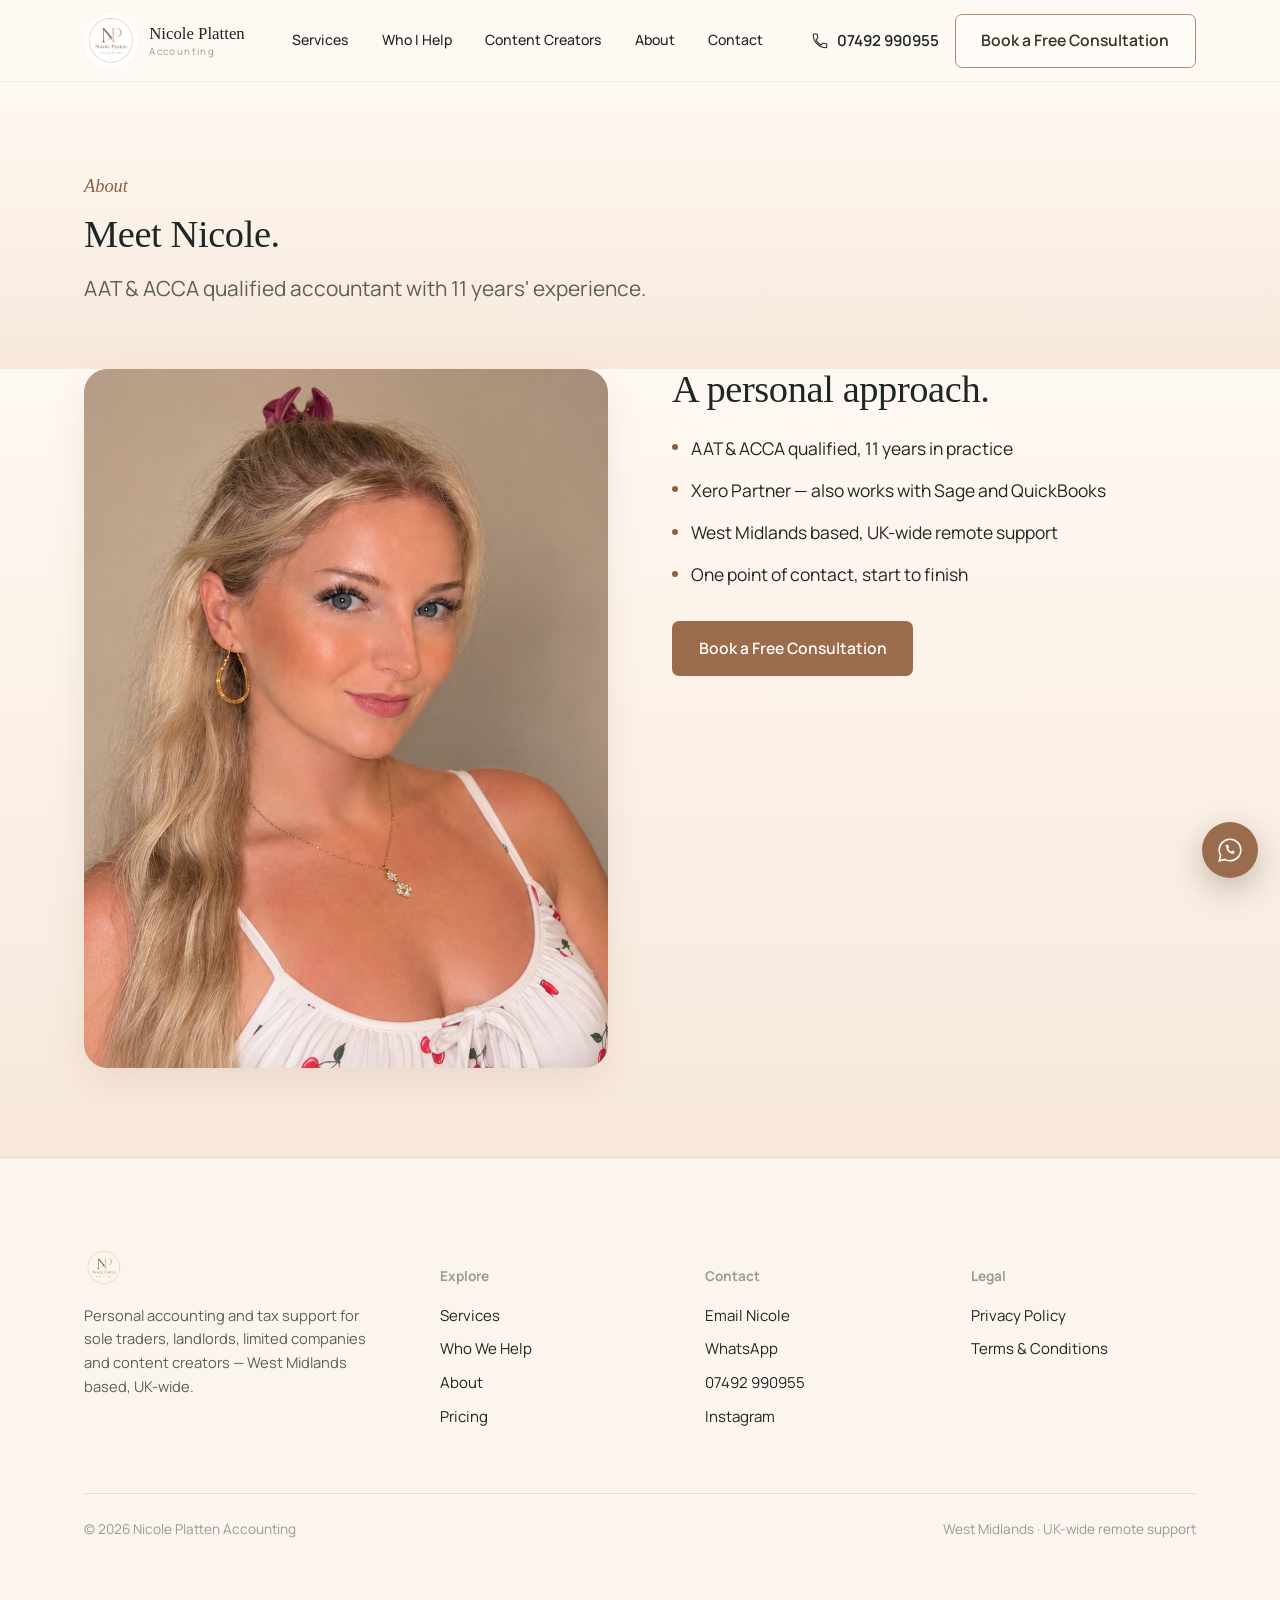
==== commit 81f07856: "Add files via upload" ====
--- a/about.html
+++ b/about.html
@@ -7,7 +7,7 @@
 <meta name="description" content="AAT & ACCA qualified accountant with 11 years' experience, based in the West Midlands and supporting clients UK-wide.">
 <link rel="canonical" href="https://nicoleplattenaccounting.co.uk/about.html">
 <meta name="theme-color" content="#F8F5F0">
-<link rel="stylesheet" href="styles.css?v=4.0">
+<link rel="stylesheet" href="styles.css?v=4.3">
 </head>
 <body>
 <a class="skip-link" href="#main">Skip to main content</a>
@@ -126,6 +126,6 @@
   <svg width="26" height="26" viewBox="0 0 24 24" fill="none"><path d="M12 2C6.48 2 2 6.48 2 12c0 1.85.5 3.58 1.36 5.07L2 22l5.06-1.33A9.94 9.94 0 0012 22c5.52 0 10-4.48 10-10S17.52 2 12 2z" stroke="currentColor" stroke-width="1.4"/><path d="M8.5 8.5c0 4 3 7 7 7l1-2-2.5-1-1 1c-1.2-.6-2.2-1.6-2.8-2.8l1-1-1-2.5-2.7.3z" fill="currentColor"/></svg>
 </a>
 
-<script src="script.js?v=4.0"></script>
+<script src="script.js?v=4.3"></script>
 </body>
 </html>
--- a/styles.css
+++ b/styles.css
@@ -985,3 +985,135 @@
   .tag-row span{font-size:.64rem;padding:.35rem .6rem}
   .review-card{font-size:.82rem}
 }
+
+
+/* ============================================================
+   v4.1 tidy-up tweaks
+   ============================================================ */
+.scribble{
+  font-family:var(--sans)!important;
+  font-size:1rem!important;
+  font-weight:600;
+  font-style:normal!important;
+  letter-spacing:.01em;
+  color:#8b6a55;
+  transform:none!important;
+  line-height:1.35!important;
+}
+.side-note{
+  width:160px;
+  font-size:1.02rem!important;
+  right:0;
+  top:50%;
+  text-align:left;
+}
+.footer-home .scribble{
+  font-size:1rem!important;
+  font-weight:600;
+}
+.hero-luxe h1 .line{display:block;white-space:nowrap;}
+.hero-grid{grid-template-columns:1.08fr .92fr;}
+.hero-luxe h1{font-size:clamp(3.6rem,5vw,5.65rem)!important;max-width:unset!important;}
+.hero-copy{max-width:640px;}
+.hero-visual{min-height:470px;}
+.portrait-arch{width:min(400px,82%);height:455px;}
+.modern-image{min-height:365px;background:#efe4d7;}
+.modern-image img{object-position:center center;}
+@media (max-width:900px){
+  .side-note{left:auto;right:2%;top:48%;width:135px;font-size:.95rem!important;text-align:center;}
+  .hero-luxe h1{font-size:clamp(2.8rem,8.8vw,4.2rem)!important;}
+  .hero-grid{grid-template-columns:1fr;}
+}
+@media (max-width:520px){
+  .hero-luxe h1{font-size:clamp(2.15rem,7.2vw,2.55rem)!important;line-height:.96!important;}
+  .hero-luxe h1 .line{white-space:nowrap;}
+  .hero-copy{max-width:100%;}
+  .hero-luxe .hero-ctas{max-width:100%;}
+  .hero-visual{margin-top:.5rem;}
+  .portrait-arch{width:70%;max-width:240px;height:255px;margin-right:0;margin-left:auto;}
+  .side-note{display:none;}
+  .footer-links-home{gap:.8rem;}
+}
+
+
+/* ============================================================
+   v4.2 mobile polish — desktop layout intentionally unchanged
+   ============================================================ */
+.ui-icon,.cred-svg{width:1em;height:1em;display:block;fill:none;stroke:currentColor;stroke-width:1.7;stroke-linecap:round;stroke-linejoin:round;}
+.home-icon .ui-icon{width:2rem;height:2rem;margin:auto;}
+.service-tile span .ui-icon{width:1.7rem;height:1.7rem;}
+.cred-icon .cred-svg{width:1.65rem;height:1.65rem;margin:auto;}
+.uk-pin text{font-family:var(--sans);font-size:5.2px;font-weight:700;fill:currentColor;stroke:none;}
+
+/* Transparent logo blends naturally with the page background. */
+.brand-logo img,.footer-logo img{background:transparent!important;}
+
+@media (max-width:900px){
+  /* Hero photo: centre it rather than leaving a large empty strip beside Nicole. */
+  .hero-visual{display:flex!important;justify-content:center!important;align-items:center!important;padding-top:.55rem!important;}
+  .portrait-arch{width:min(270px,68vw)!important;height:300px!important;margin:0 auto!important;}
+  .portrait-arch img{object-position:center 14%!important;}
+  .hero-copy>.scribble{display:none!important;}
+
+  /* Credentials: clean 2-column grid, with UK-wide as a balanced full-width final tile. */
+  .luxe-credentials{padding-inline:.75rem;margin-top:.25rem;}
+  .credential-grid-home{
+    display:grid!important;
+    grid-template-columns:repeat(2,minmax(0,1fr))!important;
+    gap:.6rem!important;
+    padding:.65rem!important;
+    background:transparent!important;
+    box-shadow:none!important;
+    border:0!important;
+    backdrop-filter:none!important;
+  }
+  .credential-home,
+  .credential-home:nth-child(n){
+    grid-column:auto!important;
+    min-height:82px!important;
+    padding:.7rem .45rem!important;
+    border:1px solid rgba(160,116,83,.14)!important;
+    border-radius:12px!important;
+    background:rgba(255,253,249,.9)!important;
+    box-shadow:0 7px 18px rgba(112,80,59,.055)!important;
+  }
+  .credential-home::after{display:none!important;}
+  .credential-home:last-child{grid-column:1/-1!important;min-height:70px!important;}
+  .credential-home strong{font-size:1.15rem!important;}
+  .credential-home span{font-size:.65rem!important;line-height:1.2!important;}
+  .xero-circle{width:38px!important;height:38px!important;font-size:.72rem!important;}
+  .acca-box{font-size:.66rem!important;padding:.48rem .4rem!important;}
+
+  /* The supplied branded desk image should always be visible in full on mobile. */
+  .modern-image{
+    height:auto!important;
+    min-height:0!important;
+    aspect-ratio:590 / 349!important;
+    display:flex!important;
+    align-items:center!important;
+    justify-content:center!important;
+    background:#ead8c6!important;
+    overflow:hidden!important;
+  }
+  .modern-image img{
+    width:100%!important;
+    height:100%!important;
+    object-fit:contain!important;
+    object-position:center!important;
+  }
+
+  /* Cleaner mobile logo integration. */
+  .brand-logo img,.footer-logo img{mix-blend-mode:multiply;}
+}
+
+@media (max-width:520px){
+  .hero-luxe{padding-bottom:1.4rem!important;}
+  .hero-grid{gap:.6rem!important;}
+  .portrait-arch{width:min(235px,66vw)!important;height:255px!important;}
+  .credential-grid-home{gap:.5rem!important;padding:.55rem!important;}
+  .credential-home,.credential-home:nth-child(n){min-height:76px!important;padding:.58rem .35rem!important;}
+  .credential-home:last-child{min-height:66px!important;}
+  .home-icon .ui-icon{width:1.65rem;height:1.65rem;}
+  .service-tile span .ui-icon{width:1.45rem;height:1.45rem;}
+  .footer-logo img{width:132px!important;height:64px!important;}
+}
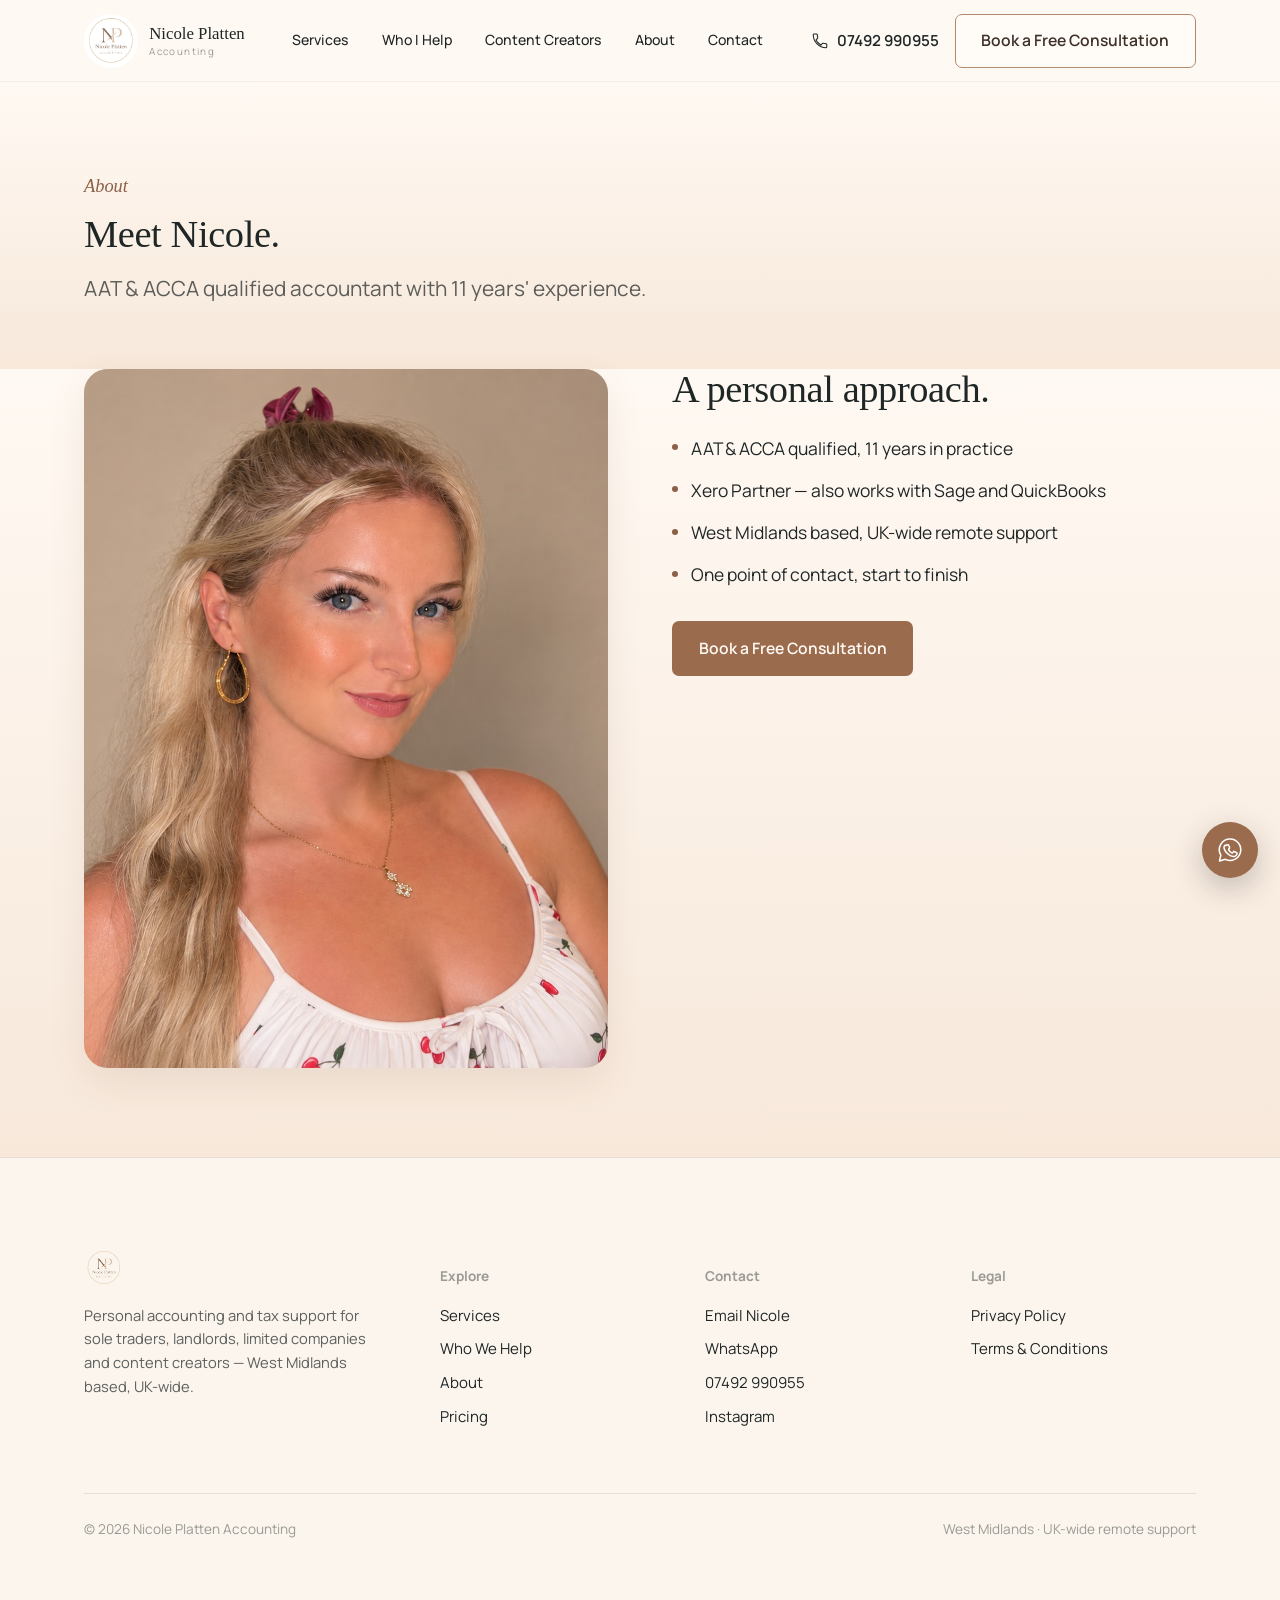
==== commit adba748b: "Add files via upload" ====
--- a/about.html
+++ b/about.html
@@ -7,7 +7,7 @@
 <meta name="description" content="AAT & ACCA qualified accountant with 11 years' experience, based in the West Midlands and supporting clients UK-wide.">
 <link rel="canonical" href="https://nicoleplattenaccounting.co.uk/about.html">
 <meta name="theme-color" content="#F8F5F0">
-<link rel="stylesheet" href="styles.css?v=4.3">
+<link rel="stylesheet" href="styles.css?v=4.4">
 </head>
 <body>
 <a class="skip-link" href="#main">Skip to main content</a>
@@ -122,10 +122,8 @@
   </div>
 </footer>
 
-<a class="float-wa" href="https://wa.me/447492990955?text=Hi%20Nicole%2C%20I%27d%20like%20to%20book%20a%20consultation" aria-label="WhatsApp Nicole">
-  <svg width="26" height="26" viewBox="0 0 24 24" fill="none"><path d="M12 2C6.48 2 2 6.48 2 12c0 1.85.5 3.58 1.36 5.07L2 22l5.06-1.33A9.94 9.94 0 0012 22c5.52 0 10-4.48 10-10S17.52 2 12 2z" stroke="currentColor" stroke-width="1.4"/><path d="M8.5 8.5c0 4 3 7 7 7l1-2-2.5-1-1 1c-1.2-.6-2.2-1.6-2.8-2.8l1-1-1-2.5-2.7.3z" fill="currentColor"/></svg>
-</a>
+<a class="float-wa" href="https://wa.me/447492990955?text=Hi%20Nicole%2C%20I%27d%20like%20to%20book%20a%20consultation" aria-label="WhatsApp Nicole"><svg class="wa-icon" viewBox="0 0 32 32" aria-hidden="true"><path d="M16 3.5a12.2 12.2 0 0 0-10.5 18.4L4 28.5l6.8-1.8A12.2 12.2 0 1 0 16 3.5Z"/><path d="M12 10.7c.3-.7.6-.7 1-.7h.8c.2 0 .5.1.6.5l1.1 2.5c.1.3.1.6-.1.9l-.8 1c-.2.3-.4.5-.1.9.8 1.4 2 2.7 3.5 3.5.4.2.7.2.9-.1l1.1-1.3c.2-.3.5-.4.8-.2l2.7 1.3c.3.2.5.3.5.6 0 .3-.2 1.8-1.1 2.7-.8.8-1.9 1.3-3.1 1.2-1.5-.1-3.6-.7-5.8-2.6-2.6-2.2-4.4-5-4.8-6.9-.3-1.4.1-2.4.8-3.3Z"/></svg></a>
 
-<script src="script.js?v=4.3"></script>
+<script src="script.js?v=4.4"></script>
 </body>
 </html>
--- a/styles.css
+++ b/styles.css
@@ -1117,3 +1117,77 @@
   .service-tile span .ui-icon{width:1.45rem;height:1.45rem;}
   .footer-logo img{width:132px!important;height:64px!important;}
 }
+
+
+/* ============================================================
+   v4.4 — mobile hero portrait beside heading + WhatsApp icon
+   Desktop remains unchanged.
+   ============================================================ */
+.mobile-hero-heading-row{display:contents;}
+.mobile-hero-portrait{display:none;}
+.float-wa .wa-icon{
+  width:28px;height:28px;display:block;
+  fill:none;stroke:currentColor;stroke-width:1.75;
+  stroke-linecap:round;stroke-linejoin:round;
+}
+.float-wa{font-size:0!important;}
+
+@media (max-width: 900px){
+  /* Put Nicole literally beside the headline on mobile/tablet. */
+  .hero-grid{display:block!important;}
+  .hero-copy{width:100%!important;}
+  .mobile-hero-heading-row{
+    display:grid!important;
+    grid-template-columns:minmax(0,1fr) 118px;
+    gap:.8rem;
+    align-items:end;
+    width:100%;
+  }
+  .mobile-hero-heading-row h1{
+    min-width:0;
+    margin:0!important;
+  }
+  .mobile-hero-portrait{
+    display:block!important;
+    width:118px;
+    height:150px;
+    overflow:hidden;
+    border-radius:52% 52% 16px 16px;
+    background:#dec6b3;
+    box-shadow:0 12px 28px rgba(126,88,63,.12);
+  }
+  .mobile-hero-portrait img{
+    width:100%;height:100%;object-fit:cover;object-position:center 14%;
+  }
+  /* Hide the separate lower portrait completely on mobile. */
+  .hero-luxe > .container > .hero-visual{display:none!important;}
+  .hero-luxe .lede{max-width:100%!important;}
+  .hero-luxe .hero-ctas{max-width:100%!important;}
+}
+
+@media (max-width: 520px){
+  .hero-luxe{padding-top:1.25rem!important;padding-bottom:1.65rem!important;}
+  .hero-kicker{margin-bottom:.9rem!important;}
+  .mobile-hero-heading-row{
+    grid-template-columns:minmax(0,1fr) 112px;
+    gap:.65rem;
+    align-items:center;
+  }
+  .mobile-hero-portrait{width:112px;height:148px;}
+  .hero-luxe h1{
+    font-size:clamp(2.05rem,7.65vw,2.6rem)!important;
+    line-height:.97!important;
+    letter-spacing:-.045em!important;
+  }
+  .hero-luxe h1 .line{white-space:nowrap;}
+  .hero-luxe .lede{margin-top:1.1rem!important;}
+  .hero-luxe .hero-ctas{margin-top:1.2rem!important;}
+  .float-wa{width:54px;height:54px;}
+  .float-wa .wa-icon{width:27px;height:27px;}
+}
+
+@media (max-width: 390px){
+  .mobile-hero-heading-row{grid-template-columns:minmax(0,1fr) 102px;gap:.5rem;}
+  .mobile-hero-portrait{width:102px;height:138px;}
+  .hero-luxe h1{font-size:clamp(1.9rem,7.4vw,2.25rem)!important;}
+}
